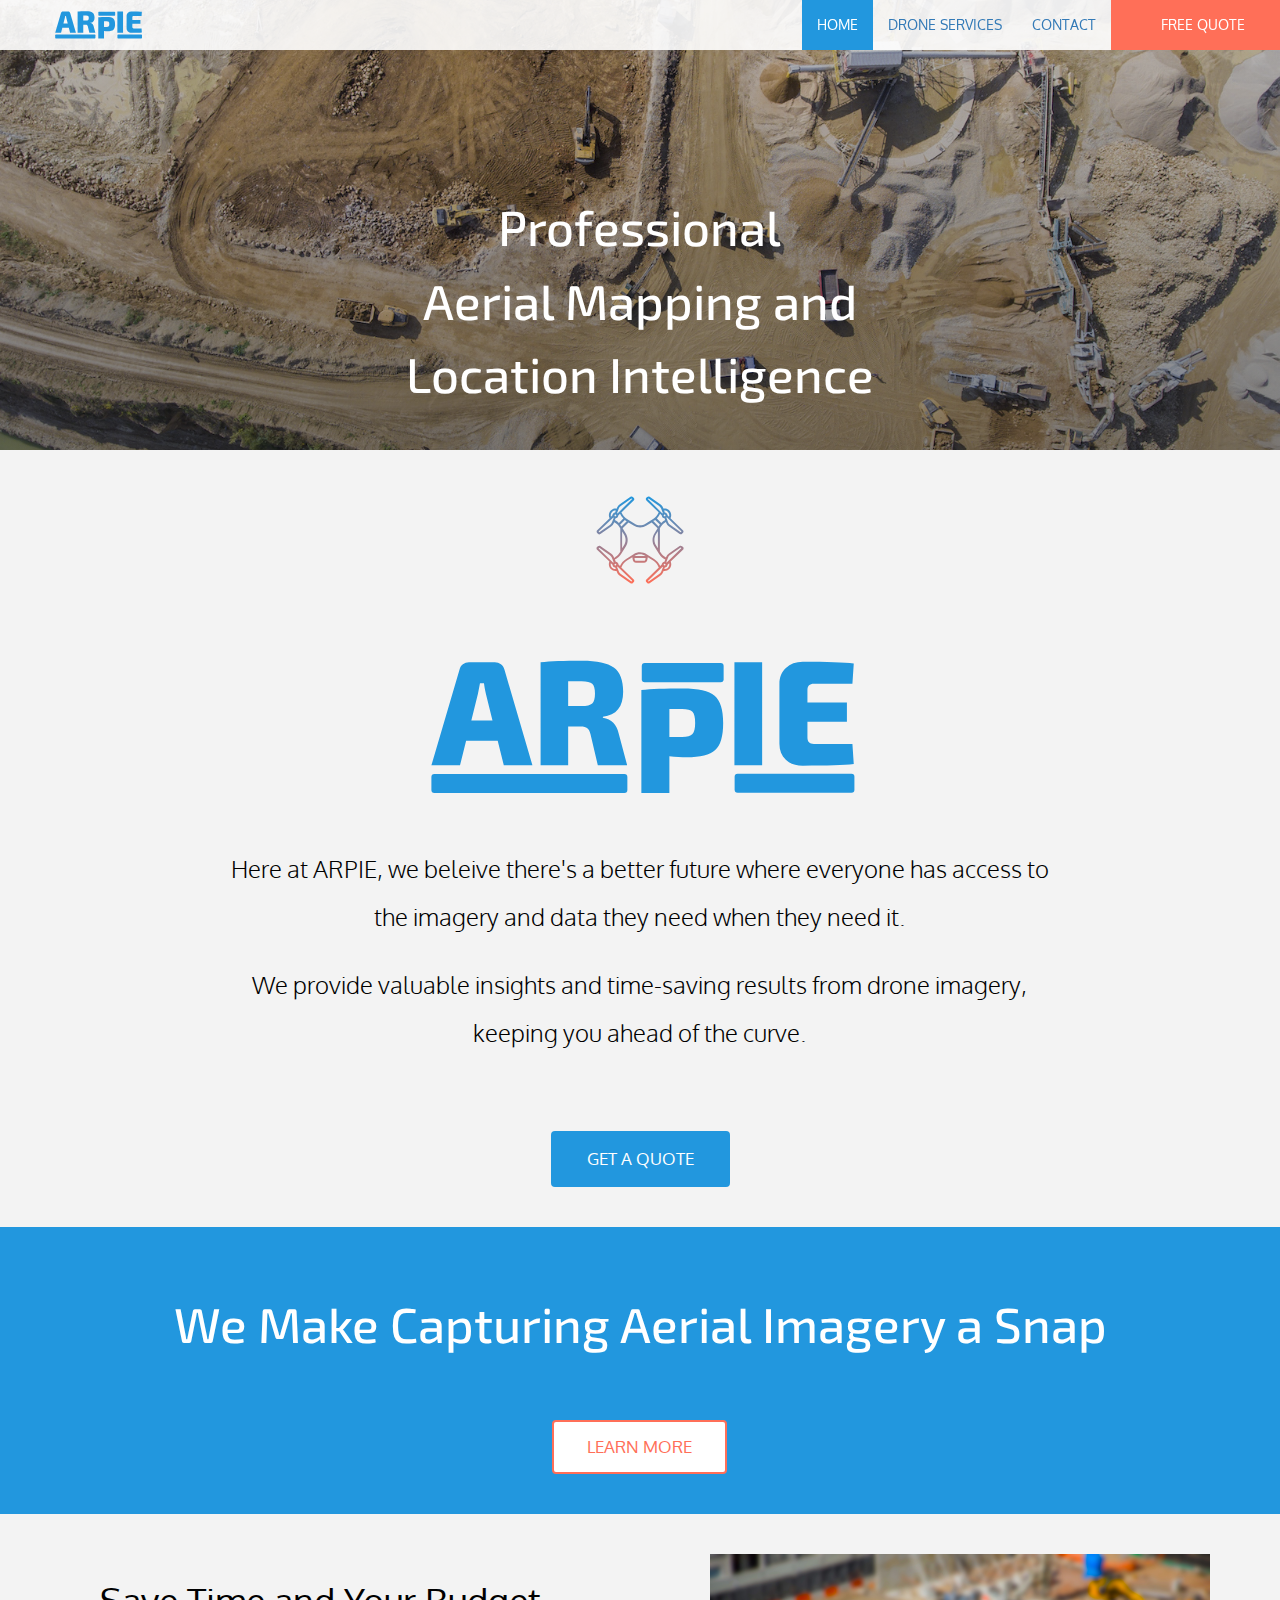
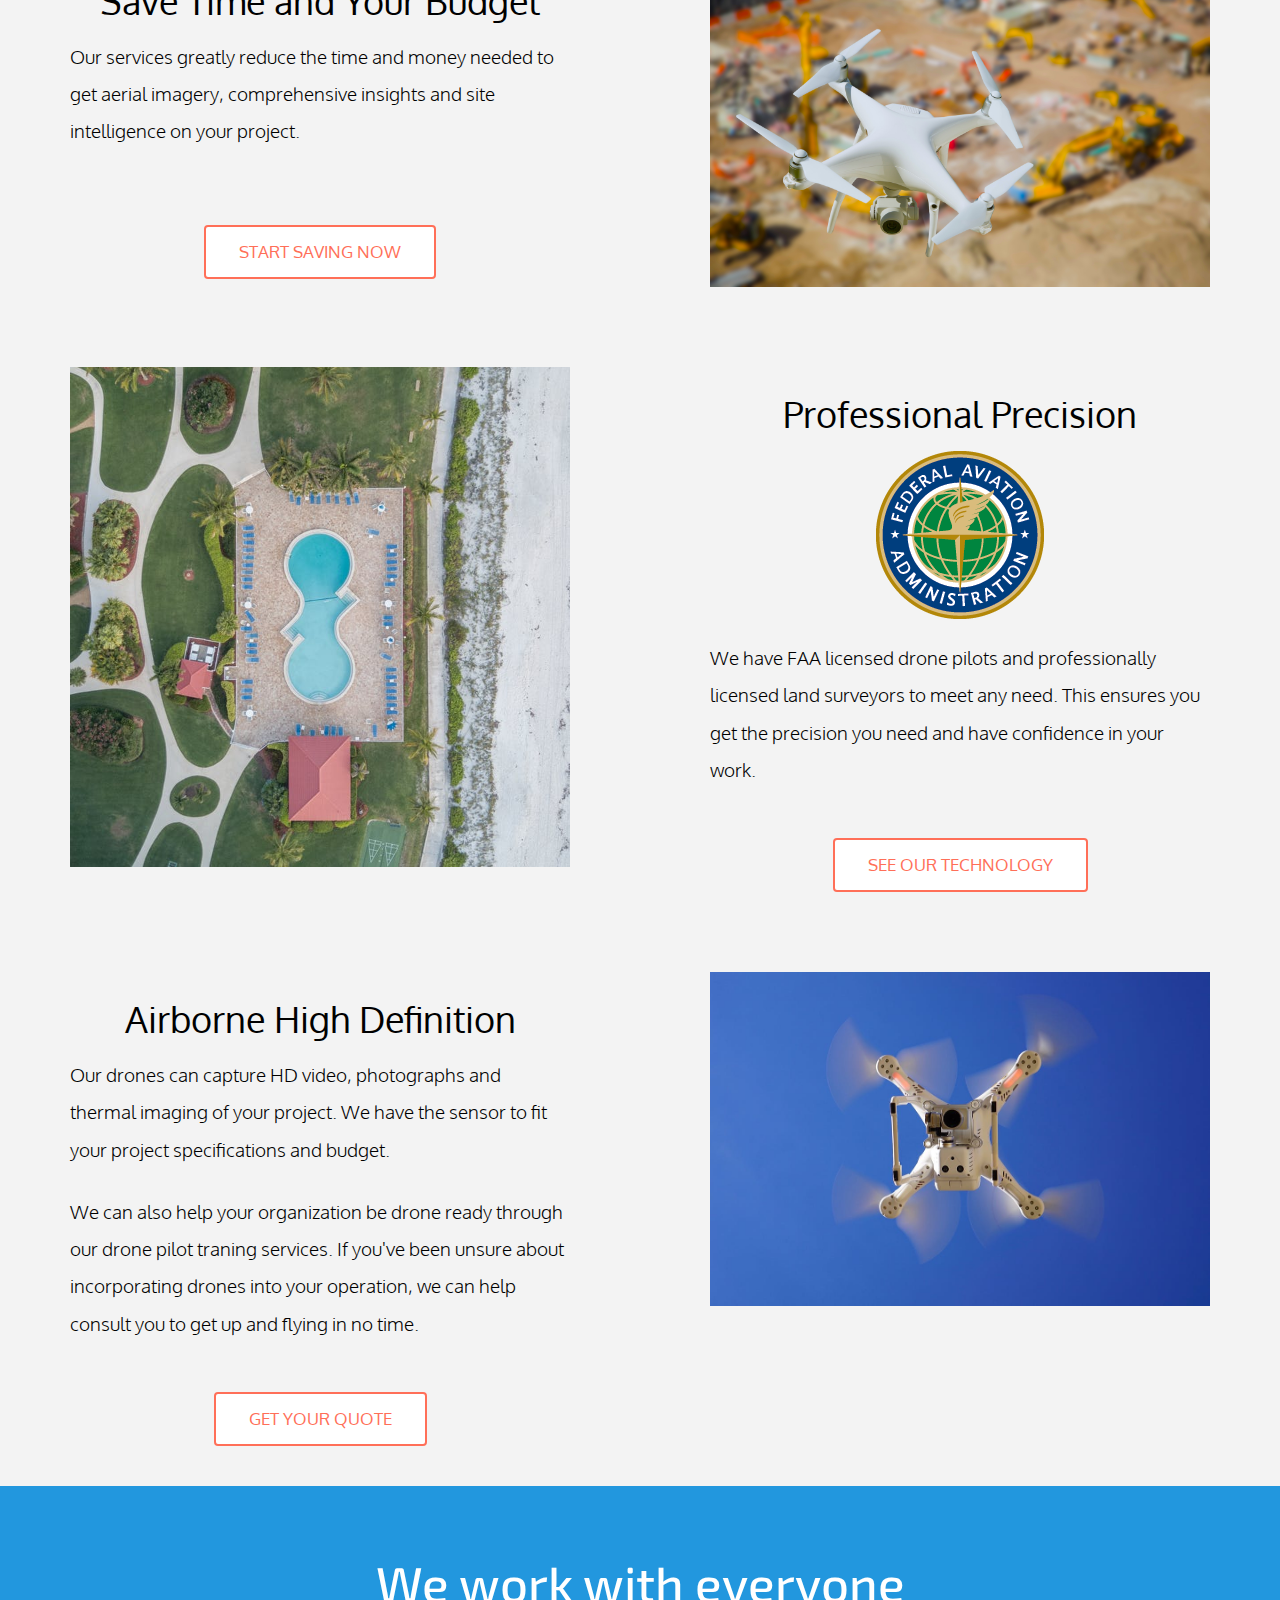
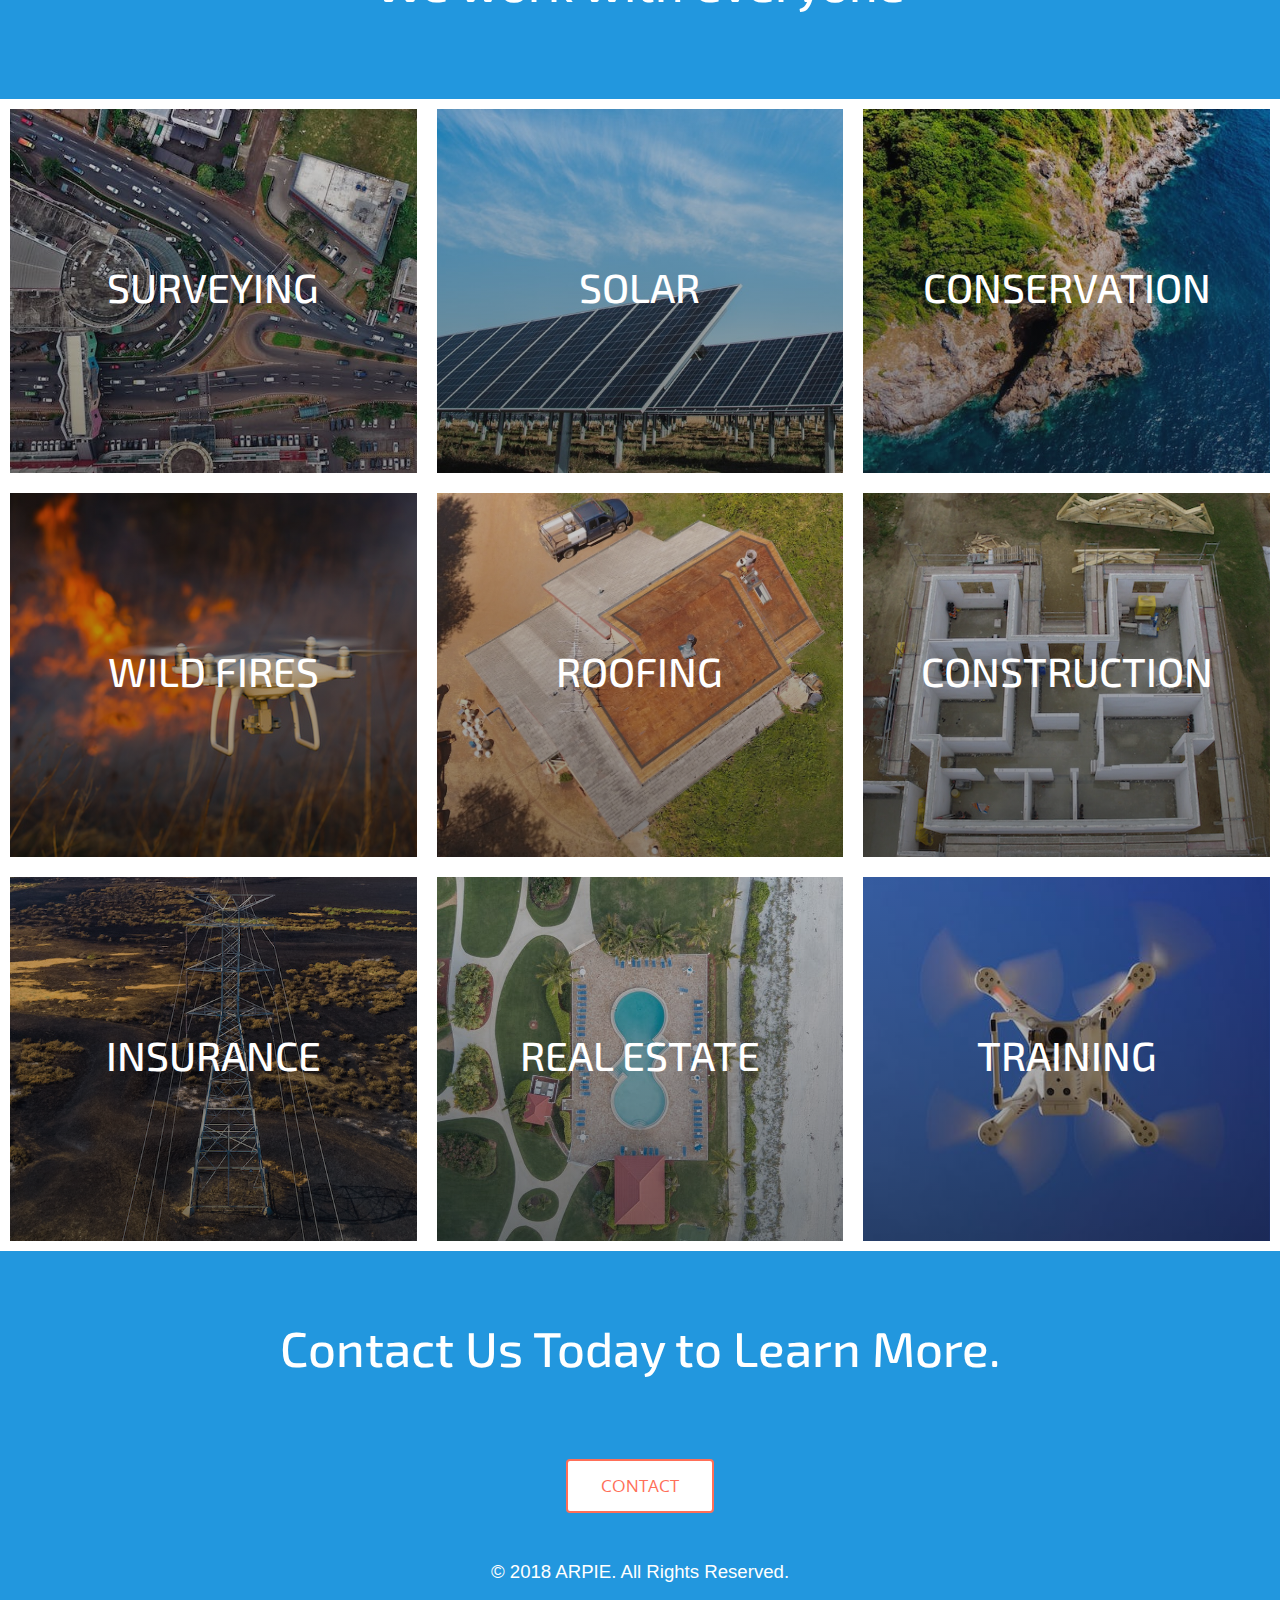
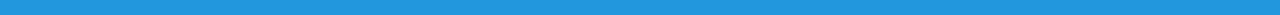
==== index.html @ df00ebe1 "small chat integration" ====
<!DOCTYPE html>
<html lang="en">
  <head>
    <meta charset="utf-8">
    <meta http-equiv="X-UA-Compatible" content="IE=edge">
    <meta name="viewport" content="width=device-width, initial-scale=1">
    <title>ARPIE</title>
    <link rel="shortcut icon" type="image/x-icon" href="./public/images/favicon/arpie-white.ico" />

    <!-- Bootstrap -->
    <link rel="stylesheet" href="./public/stylesheets/bootstrap.min.css">
    <link rel="stylesheet" href="./public/stylesheets/font-awesome.min.css">

    <!-- Styling -->
    <link rel="stylesheet" href="./public/stylesheets/arpie.css">
    <link rel="stylesheet" href="./public/stylesheets/homepage.css">
    <!-- Fonts -->
    <link href="https://fonts.googleapis.com/css?family=Lora:400,400i,700,700i|Roboto+Mono:400,500,700" rel="stylesheet">
    <link href="https://fonts.googleapis.com/css?family=Raleway:300,400,500,600,700,800" rel="stylesheet">
    <link href="https://fonts.googleapis.com/css?family=Oxygen:300,400,700" rel="stylesheet">
    <link href="https://fonts.googleapis.com/css?family=Exo+2:300,400,500,700,800" rel="stylesheet">
    <link href="https://fonts.googleapis.com/css?family=IBM+Plex+Mono:200,300,400,500" rel="stylesheet">


  </head>
  <body>

    <!-- Navigation -->
    <nav id="navbar" class="navbar navbar-custom navbar-fixed-top" role="navigation">
    <!-- <nav id="navbar" class="navbar navbar-custom" role="navigation" hidden> -->
        <div class="nav-container">
            <div class="navbar-header">
                <button type="button" class="navbar-toggle" data-toggle="collapse" data-target=".navbar-main-collapse">
                    <h4 class="menu-icon">MENU</h4>
                </button>
                <a class="navbar-brand page-scroll nav-logo" href="./index.html">
                    <!-- ARPIE -->
                    <img class="img-responsive nav-logo-size" alt="" src="./public/images/logo/arpie_blue.svg">
                </a>
            </div>
            <!-- Collect the nav links, forms, and other content for toggling -->
            <div class="collapse navbar-collapse navbar-right navbar-main-collapse">
              <ul class="nav navbar-nav">
                  <!-- Hidden li included to remove active class from about link when scrolled up past about section -->
                  <li>
                      <a class="navbar-font active-nav" href="./index.html">Home</a>
                  </li>
                  <li>
                      <a class="navbar-font" href="./services.html">Drone Services</a>
                  </li>
                  <!-- <li role="presentation" class="dropdown">
                      <a class="dropdown-toggle navbar-font" data-toggle="dropdown" href="#" role="button" aria-haspopup="true" aria-expanded="false">Industries <span class="caret"></span></a>
                      <ul class="dropdown-menu">
                        <li>
                          <a class="navbar-font navbar-dropdown-item" href="./industry/surveying.html">Surveying</a>
                        </li>
                        <li>
                          <a class="navbar-font navbar-dropdown-item" href="./industry/solar.html">Solar Energy</a>
                        </li>
                        <li>
                          <a class="navbar-font navbar-dropdown-item" href="./industry/conservation.html">Conservation</a>
                        </li>
                        <li>
                          <a class="navbar-font navbar-dropdown-item" href="./industry/wildfires.html">Wild Fires </a>
                        </li>
                        <li>
                          <a class="navbar-font navbar-dropdown-item" href="./industry/roofing.html">Roofing</a>
                        </li>
                        <li>
                          <a class="navbar-font navbar-dropdown-item" href="./industry/construction.html">Construction</a>
                        </li>
                        <li>
                          <a class="navbar-font navbar-dropdown-item" href="./industry/insurance.html">Insurance</a>
                        </li>
                        <li>
                          <a class="navbar-font navbar-dropdown-item" href="./industry/real-estate.html">Real Estate</a>
                        </li>
                        <li>
                          <a class="navbar-font navbar-dropdown-item" href="./industry/drone-training.html">Drone Training</a>
                        </li>
                      </ul>
                  </li> -->
                  <li>
                      <a class="navbar-font" href="./contact.html">Contact</a>
                  </li>
                  <li>
                      <a class="navbar-font text-center" id="free-quote" href="./quote.html">Free Quote</a>
                  </li>
              </ul>
            </div>
            <!-- /.navbar-collapse -->
        </div>
        <!-- /.container -->
    </nav>

    <div id="loading" hidden>
      <div class="row text-center">
        <canvas id="myCanvas" width="300" height="200" style="padding-top:20px; margin-bottom:-50px; margin-left:-50px;"></canvas>
      </div>
      <!-- <img id="loadingImage" class="img-responsive center-block" src="./public/images/logo/arpie_blue.svg" alt="Logo Arpie"> -->
    </div>


    <!-- Title and Logo -->
    <div class="section container" id="section0">
      <div class="row">
        <div class="col-sm-10 col-sm-offset-1">
          <h1 class="arpie-title white">Professional <br>Aerial Mapping and<br> Location Intelligence </h1>
        </div>
      </div>
    </div>

    <div class="section container white-background">
      <div class="row fat-row text-center">
        <img class="img-responsive center-block" src="./public/images/np/drone-blue-red-gradient.svg" alt="Logo Arpie">
      </div>
      <div class="row">
        <img class="img-responsive center-block" src="./public/images/logo/arpie_blue.svg" alt="Logo Arpie">
      </div>
      <div class="row">
        <div class="col-sm-8 col-sm-offset-2">
          <h3 class="arpie-p">Here at ARPIE, we beleive there's a better future where everyone has access to the imagery and data they need when they need it.</h3>
          <h3 class="arpie-p">We provide valuable insights and time-saving results from drone imagery, keeping you ahead of the curve.</h3>
        </div>
      </div>
      <div class="row fat-bottom">
        <a type="button" class="btn btn-default btn-blue" href="./quote.html">Get a Quote</a>
      </div>
    </div>

    <div class="section container blue-background" id="process">
      <div class="row fat-row text-center">
        <h1 class="arpie-title">We Make Capturing Aerial Imagery a Snap</h1>
        <div class="col-sm-4 col-sm-offset-4">
          <a type="button" class="btn btn-default learnMore" href="./services.html">Learn More</a>
        </div>
      </div>
    </div>

    <div class="section container white-background">
      <div class="row fat-row">
        <div class="col-sm-6 padded-col">
          <h1 class="arpie-font">Save Time and Your Budget</h1>
          <p class="arpie-p text-left">Our services greatly reduce the time and money needed to get aerial imagery, comprehensive insights and site intelligence on your project.</p>
          <p class="arpie-p text-left"></p>
          <a type="button" class="btn btn-default learnMore" href="./quote.html">Start saving now</a>
        </div>
        <div class="col-sm-6 padded-col">
          <img class="img-responsive center-block sm-photo" src="./public/images/photos/as_construction.jpeg" alt="" id="do1">
        </div>
      </div>
    </div>

    <div class="section container white-background">
      <div class="row fat-row">
        <div class="col-sm-6 padded-col hidden-xs">
          <img class="img-responsive center-block sm-photo" src="./public/images/photos/pool.jpeg" alt="" id="do1">
        </div>
        <div class="col-sm-6 padded-col">
          <h1 class="arpie-font">Professional Precision</h1>
          <img class="img-responsive center-block" src="./public/images/logo/faa-logo.png" alt="" id="do1">
          <br>
          <p class="arpie-p text-left">We have FAA licensed drone pilots and professionally licensed land surveyors to meet any need. This ensures you get the precision you need and have confidence in your work.</p>
          <a type="button" class="btn btn-default learnMore" href="./services.html">See Our Technology</a>
        </div>
        <div class="col-sm-6 padded-col visible-xs">
          <img class="img-responsive center-block sm-photo" src="./public/images/photos/pool.jpeg" alt="" id="do1">
        </div>
      </div>
    </div>

    <div class="section container white-background">
      <div class="row fat-row">
        <div class="col-sm-6 padded-col">
          <h1 class="arpie-font">Airborne High Definition</h1>
          <p class="arpie-p text-left">Our drones can capture HD video, photographs and thermal imaging of your project. We have the sensor to fit your project specifications and budget.</p>
          <p class="arpie-p text-left">We can also help your organization be drone ready through our drone pilot traning services. If you've been unsure about incorporating drones into your operation, we can help consult you to get up and flying in no time.</p>
          <a type="button" class="btn btn-default learnMore" href="./quote.html">Get Your Quote</a>
        </div>
        <div class="col-sm-6 padded-col">
          <img class="img-responsive center-block sm-photo" src="./public/images/photos/drone-takingphoto.jpeg" alt="">
        </div>
      </div>
    </div>

    <div class="section container blue-background" id="process">
      <div class="row fat-row text-center">
        <h1 class="arpie-title">We work with everyone</h1>
      </div>
    </div>

    <div class="section container white-background">
      <div class="row">
        <div class="col-sm-4 industry-photo" id="survey">
          <h2 class="arpie-title white industry-text">SURVEYING</h2>
        </div>
        <div class="col-sm-4 industry-photo" id="solar">
          <h2 class="arpie-title white industry-text">SOLAR</h2>
        </div>
        <div class="col-sm-4 industry-photo" id="conservation">
          <h2 class="arpie-title white industry-text">CONSERVATION</h2>
        </div>
      </div>
      <div class="row">
        <div class="col-sm-4 industry-photo" id="fires">
          <h2 class="arpie-title white industry-text">WILD FIRES</h2>
        </div>
        <div class="col-sm-4 industry-photo" id="roofing">
          <h2 class="arpie-title white industry-text">ROOFING</h2>
        </div>
        <div class="col-sm-4 industry-photo" id="construction">
          <h2 class="arpie-title white industry-text">CONSTRUCTION</h2>
        </div>
      </div>
      <div class="row">
        <div class="col-sm-4 industry-photo" id="insurance">
          <h2 class="arpie-title white industry-text">INSURANCE</h2>
        </div>
        <div class="col-sm-4 industry-photo" id="realestate">
          <h2 class="arpie-title white industry-text">REAL ESTATE</h2>
        </div>
        <div class="col-sm-4 industry-photo" id="training">
          <h2 class="arpie-title white industry-text">TRAINING</h2>
        </div>
      </div>
    </div>




    <div class="section container blue-background">
      <div class="row fat-row">
        <h3 class="arpie-title-font">Contact Us Today to Learn More.</h3>
        <a type="button" class="btn btn-default" href="./contact.html">Contact</a>

      </div>
      <div class="row text-center">
        <p class="copyright">&copy 2018 ARPIE. All Rights Reserved.</p>
      </div>
    </div>



    <!-- jQuery (necessary for Bootstrap's JavaScript plugins) -->
    <script src="https://ajax.googleapis.com/ajax/libs/jquery/1.11.3/jquery.min.js"></script>

    <!-- Include all compiled plugins (below), or include individual files as needed -->
    <script src="https://maxcdn.bootstrapcdn.com/bootstrap/3.3.5/js/bootstrap.min.js"></script>

    <script type="text/javascript" src="./public/javascript/arpie.js"></script>

    <!-- Global site tag (gtag.js) - Google Analytics -->
    <script async src="https://www.googletagmanager.com/gtag/js?id=UA-122507962-1"></script>
    <script>
      window.dataLayer = window.dataLayer || [];
      function gtag(){dataLayer.push(arguments);}
      gtag('js', new Date());

      gtag('config', 'UA-122507962-1');
    </script>

    <script src="https://embed.small.chat/TCHJXERFEGCK67PMUN.js" async></script>


  </body>
</html>
---- public/stylesheets/arpie.css ----
/* Color Variables  */
:root {
  --arpie_blue: #2297de;
  --arpie_black: #292b2c;
  --arpie_red: #ff6f58;
  --arpie_green: #39ca74;
}

body, html{
    margin:0;
    padding:0;
}
/* body {
  width: 100%;
} */

#navbar {
  margin:0;
  padding:0;
  width: 100%;
}

#free-quote {
  background-color: var(--arpie_red);
  color: white;
  padding-right:40px;
  padding-left:40px;
}

.footer {
  background-color: var(--arpie_blue);
  width: 100%;
}
.container {
  margin-left: 0px;
  margin-right: 0px;
  width: 100%;
}

p {
  padding-bottom:15px;
  line-height: 2;
  font-size: 133%;
}

.full-section {
  min-height: 100vh;
  padding-top: 13%;
}

.menu-icon {
  color: var(--arpie_blue);
  font-family: 'Exo 2', sans-serif;
}

.section {
  text-align: center;
}


/* - - - - - - - - - - - - - - - - - - - - */
/* FONTS */
/* - - - - - - - - - - - - - - - - - - - - */
.arpie-title {
  font-family: 'Exo 2', sans-serif;
  font-size: 350%;
  line-height: 1.5;
  padding-bottom: 30px;
}

.arpie-title-font {
  font-family: 'Exo 2', sans-serif;
  font-size: 350%;
  line-height: 1.5;
}

.arpie-p {
  font-family: 'Oxygen', sans-serif;
  font-weight: 300;
  line-height: 2;
}

.arpie-font {
  /* font-family: 'Exo 2', sans-serif; */
    font-family: 'Oxygen', sans-serif;
    line-height: 1.5;
}

.arpie-subfont {
  line-height: 1.5;
  font-family: 'IBM Plex Mono', monospace;
  font-size: 250%;
  font-weight: 400;
}

.arpie-subfont-small {
  line-height: 1.6;
  font-family: 'IBM Plex Mono', monospace;
  font-weight: 400;
  font-size: 110%;
}

.navbar-font {
  font-family: 'Oxygen', sans-serif;
  font-weight: 500;
  text-transform: uppercase;
}

.arpie-light-font {
  font-weight: 300;
}

.copyright {
  font-weight: 300;
}
/* END FONTS */
/* - - - - - - - - - - - - - - - - - - - - */
/* - - - - - - - - - - - - - - - - - - - - */
/* - - - - - - - - - - - - - - - - - - - - */


/* - - - - - - - - - - - - - - - - - - - - */
/* BUTTONS */
/* - - - - - - - - - - - - - - - - - - - - */
.btn {
  text-transform: uppercase;
}

.btn-default {
  /* background: none; */
  background-color: white;
  border-color: var(--arpie_red);
  border-width: 2px;
  color: var(--arpie_red);
  /* color: white; */
  font-size: 120%;
  font-family: 'Oxygen', sans-serif;
  font-weight: 500;
  padding-left:33px;
  padding-right:33px;
  padding-top: 13px;
  padding-bottom: 13px;
  margin-top: 5%;
}

.btn-default:hover {
  background-color: var(--arpie_red);
  color: white;
  border-color: var(--arpie_red);
}

.btn-default:focus {
  background-color: var(--arpie_red);
  color: white;
  border-color: var(--arpie_red);
}

.btn-red {
  background:  var(--arpie_red);
  border-color: var(--arpie_red);
  border-width: medium;
  color: white;
  font-size: 120%;
  font-family: 'Oxygen', sans-serif;
  font-weight: 500;
  padding-left:33px;
  padding-right:33px;
  padding-top: 13px;
  padding-bottom: 13px;
  margin-top: 5%;
}

.btn-red:hover {
  border-color: var(--arpie_blue);
  background-color: var(--arpie_blue);
  filter: drop-shadow( 0px 0px 0px #000 );
}

.btn-red:focus {
  background-color: var(--arpie_red);
  border-color: var(--arpie_red);
}

/* white BUTTON */
.btn-white {
  background:  white;
  border-color: white;
  border-width: medium;
  color: white;
  /* color: white; */
  font-size: 120%;
  font-family: 'Oxygen', sans-serif;
  font-weight: 500;
  padding-left:33px;
  padding-right:33px;
  padding-top: 13px;
  padding-bottom: 13px;
  margin-top: 5%;
}

 /* BLUE BUTTON */
 .btn-blue {
   background:  var(--arpie_blue);
   border-color: var(--arpie_blue);
   border-width: medium;
   color: white;
   /* color: white; */
   font-size: 120%;
   font-family: 'Oxygen', sans-serif;
   font-weight: 500;
   padding-left:33px;
   padding-right:33px;
   padding-top: 13px;
   padding-bottom: 13px;
   margin-top: 5%;
 }
/* END BUTTONS */
/* - - - - - - - - - - - - - - - - - - - - */
/* - - - - - - - - - - - - - - - - - - - - */
/* - - - - - - - - - - - - - - - - - - - - */

.blue-background {
  background-color: var(--arpie_blue);
  color: white;
}

.white-background {
  background-color: #f3f3f3;
  color: black;
}

.real-white-background {
  background-color: white;
  color: black;
}

.nav-logo-size {
  height: 40px;
  margin-top: -10px;
}

.padded-col {
  padding-left: 70px;
  padding-right: 70px;
}


/* - - - - - - - - - - - - - - - - - - - - */
/* - - - - - - - - - - - - - - - - - - - - */
/* NAV BAR*/
/* - - - - - - - - - - - - - - - - - - - - */
.nav-logo {
  /* height: 100px; */
  font-family: 'Exo 2', sans-serif;
  font-weight: 700;
  padding-right:50px;
  padding-left:50px;
}

.navbar-custom {
  background-color: rgba(255,255,255,.9);
  border: none;
}

.active-nav {
  background-color: var(--arpie_blue);
  color:white;
}
/* END NAV BAR */
/* - - - - - - - - - - - - - - - - - - - - */
/* - - - - - - - - - - - - - - - - - - - - */
/* - - - - - - - - - - - - - - - - - - - - */


/* Photos */
.do-photo {
  height: 150px;
}

.fat-row {
  padding-top:40px;
  padding-bottom:40px;
}

.fat-bottom {
  padding-bottom:40px;
}

.hi-waters-row {
  padding-top:40px;
  padding-bottom:20px;
}

.white {
  color:white;
}

.section{
	background-size: cover;
}

.drop-shadow {
  filter: drop-shadow( -3px -3px 3px #000 );
}

.dropdown-menu {
  background-color: rgba(255,255,255,.9);
  border: none;
  padding-left: 13px;
}

.dropdown-menu>li>a {
  padding-left: 10px;
  margin-bottom: 7px;
  font-family: 'Oxygen', sans-serif;
  font-weight: 500;
  text-transform: uppercase;
  color: var(--arpie_blue);
}


/* MOBILE VIEW */
@media (max-width: 768px) {
  .navbar-brand {
    padding-left: 13px;
  }

  .nav-logo-size {
    height: 40px;
    margin-top: -5px;
  }

  .navbar-toggle {
    margin-top:0px;
    margin-bottom:0px;
  }

  .btn-default {
    font-size: 20px;
    margin-top: 15%;
  }

  .arpie-p {
    font-size: 100%;
  }

  .copyright {
    font-size: 80%;
  }

  .padded-col {
    padding-bottom:40px;
  }
}

/* Nav bar */
---- public/stylesheets/homepage.css ----
/* Color Variables  */
:root {
  --arpie_blue: #2297de;
  --arpie_black: #292b2c;
  --arpie_red: #ff6f58;
}

.sm-photo {
  /* max-height: 200px; */
}

.contact {
  background-color: white;
}

#free-quote {
  background-color: var(--arpie_red);
  color: white;
  padding-right:50px;
  padding-left:50px;
}

#section0 {
  background: linear-gradient(
                 rgba(20,20,20, .2),
                 rgba(20,20,20, .5)),
                 url( ../images/photos/as_quary-site.jpg);

  background-size: cover;
  background-position: center;
  height: 50vh;
  z-index: 2;
  padding-top:170px;
}

#loading {
  padding-top: 40vh;
}

.industry-photo {
  height: 30vw;
  border-color: white;
  border-style: solid;
  border-width: 10px;
}

.industry-text {
  font-size: 290%;
  padding-top: 10vw;
}

#survey {
  background: linear-gradient(
                 rgba(20,20,20, .2),
                 rgba(20,20,20, .5)),
                 url( ../images/preview/city-streets.jpeg);
 background-repeat: no-repeat;
 background-size: cover;
 background-position: center;
}

#solar {
  background: linear-gradient(
                 rgba(20,20,20, .2),
                 rgba(20,20,20, .5)),
                 url( ../images/preview/solar-panels.jpeg);
   background-repeat: no-repeat;
   background-size: cover;
   background-position: center;
}

#conservation {
  background: linear-gradient(
                 rgba(20,20,20, .2),
                 rgba(20,20,20, .5)),
                 url( ../images/preview/coastline.jpeg);
   background-repeat: no-repeat;
   background-size: cover;
   background-position: center;
}

#fires {
  background: linear-gradient(
                 rgba(20,20,20, .2),
                 rgba(20,20,20, .5)),
                 url( ../images/preview/as_drone-fire.jpeg);
   background-repeat: no-repeat;
   background-size: cover;
   background-position: center;
}

#roofing {
  background: linear-gradient(
                 rgba(20,20,20, .2),
                 rgba(20,20,20, .5)),
                 url( ../images/preview/roofing1.jpg);
   background-repeat: no-repeat;
   background-size: cover;
   background-position: center;
}

#construction {
  background: linear-gradient(
                 rgba(20,20,20, .2),
                 rgba(20,20,20, .5)),
                 url( ../images/preview/as_house-walls.jpeg);
   background-repeat: no-repeat;
   background-size: cover;
   background-position: center;
}

#insurance {
  background: linear-gradient(
                 rgba(20,20,20, .2),
                 rgba(20,20,20, .5)),
                 url( ../images/preview/as_energy-fire.jpeg);
   background-repeat: no-repeat;
   background-size: cover;
   background-position: center;
}

#realestate {
  background: linear-gradient(
                 rgba(20,20,20, .2),
                 rgba(20,20,20, .5)),
                 url( ../images/preview/pool.jpeg);
   background-repeat: no-repeat;
   background-size: cover;
   background-position: center;
}

#training {
  background: linear-gradient(
                 rgba(20,20,20, .2),
                 rgba(20,20,20, .5)),
                 url( ../images/preview/drone-takingphoto.jpeg);
   background-repeat: no-repeat;
   background-size: cover;
   background-position: center;
}


/* MOBILE VIEW */
@media (max-width: 768px) {
  #section0 {
    height: auto;
  }

  .industry-photo {
    height: 90vw;
  }
  .industry-text {
    padding-top: 35vw;
    font-size: 270%;
  }

}
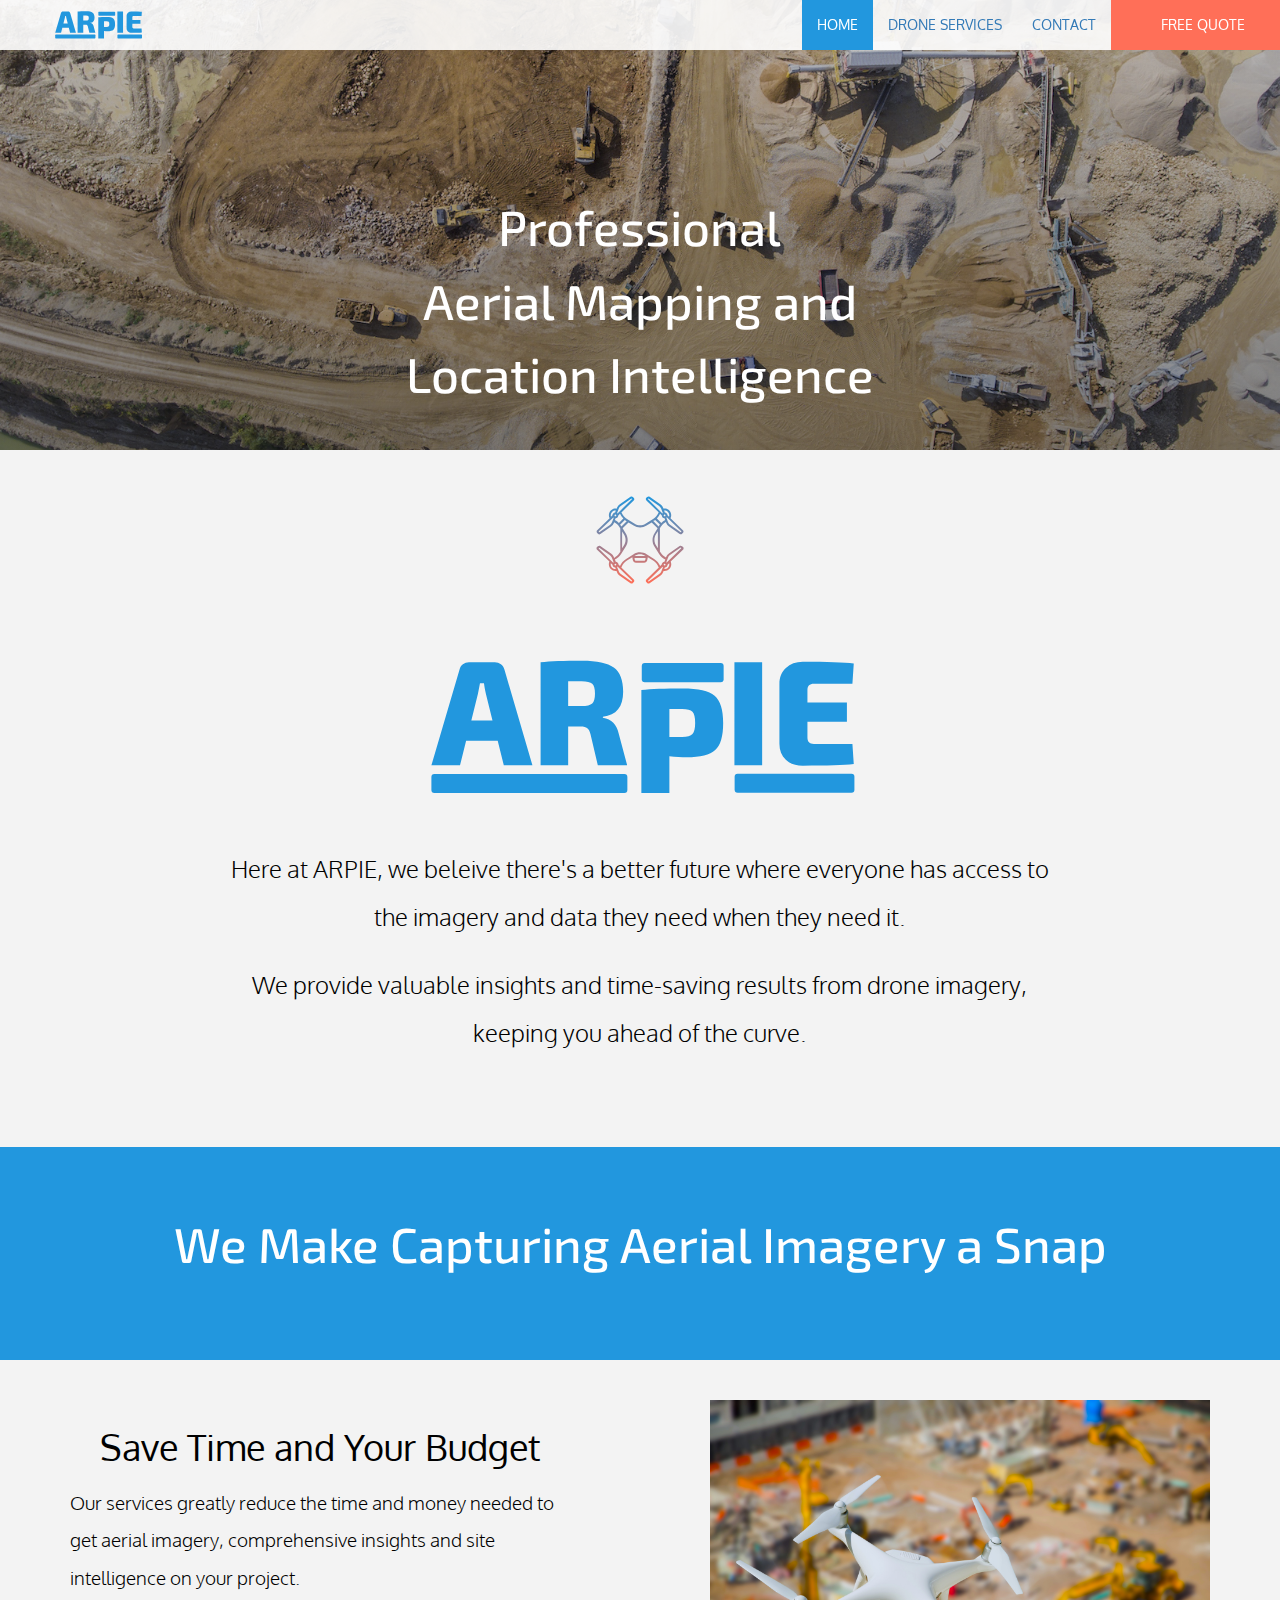
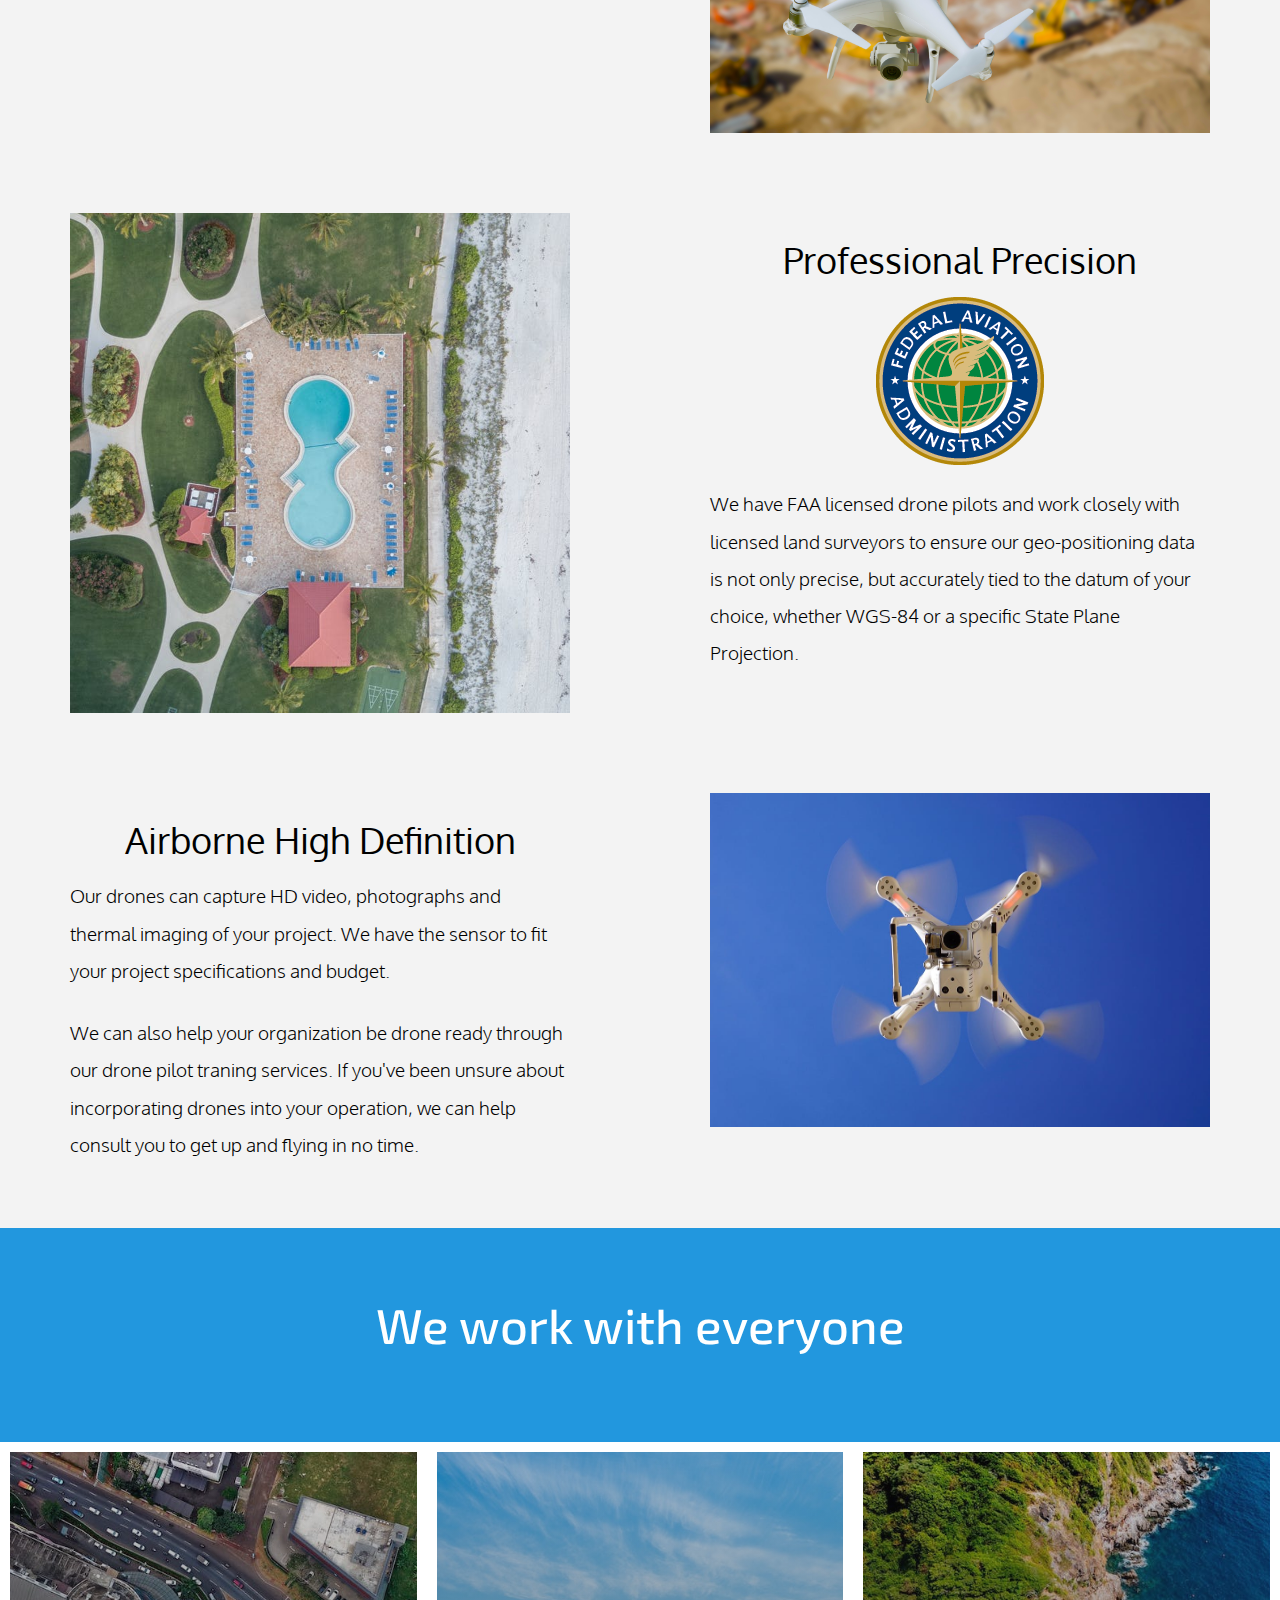
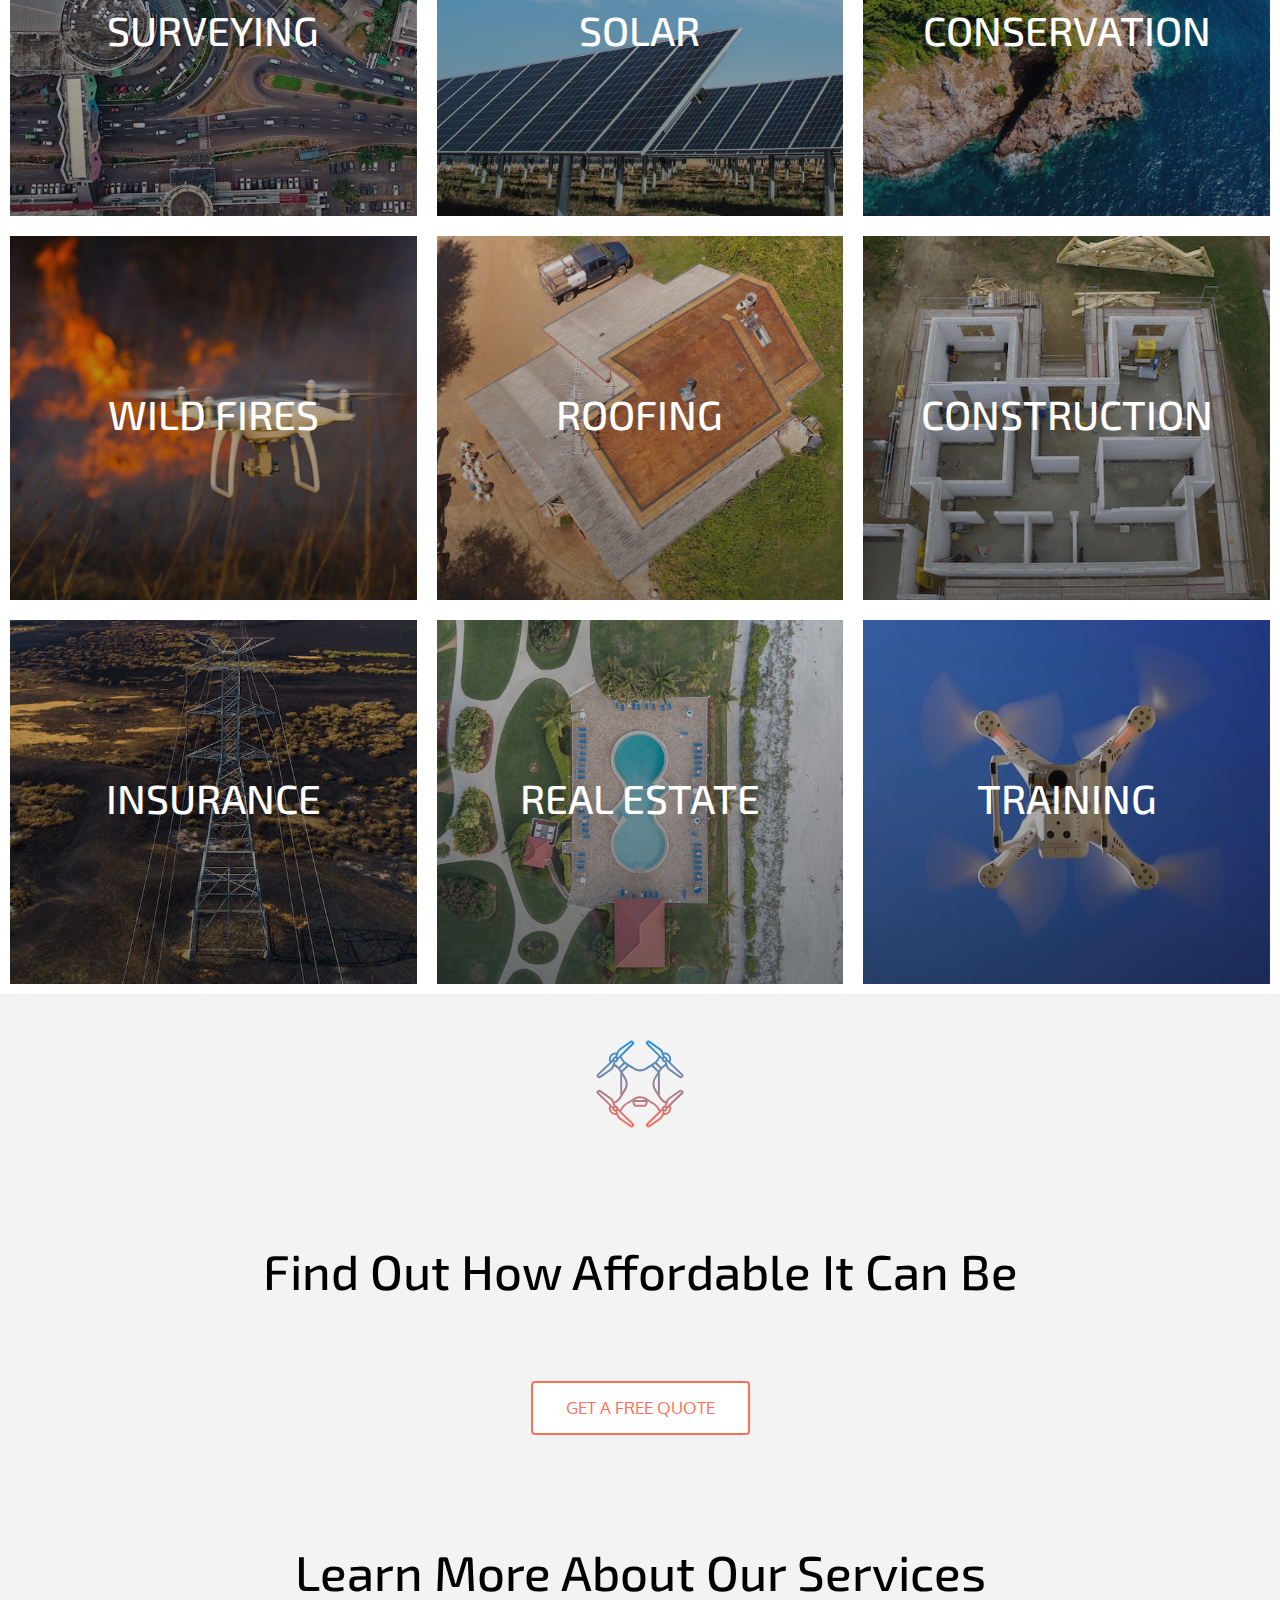
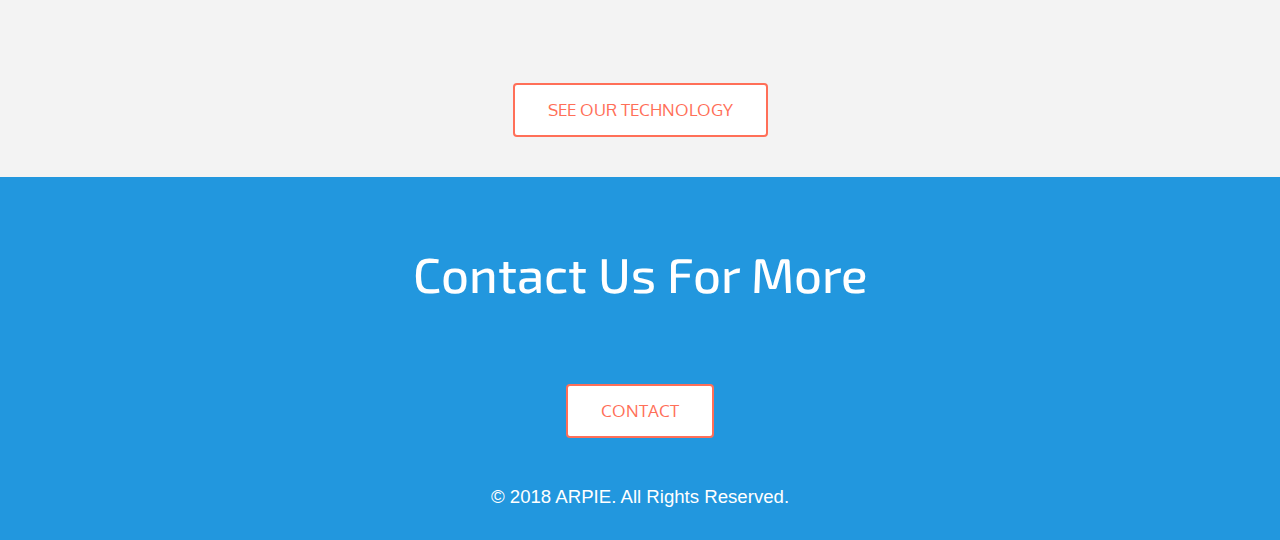
==== commit 7a900f3e: "Professional Improvements" ====
--- a/index.html
+++ b/index.html
@@ -117,23 +117,17 @@
       <div class="row">
         <img class="img-responsive center-block" src="./public/images/logo/arpie_blue.svg" alt="Logo Arpie">
       </div>
-      <div class="row">
-        <div class="col-sm-8 col-sm-offset-2">
+      <div class="row fat-bottom">
+        <div class="col-sm-8 col-sm-offset-2 fat-bottom">
           <h3 class="arpie-p">Here at ARPIE, we beleive there's a better future where everyone has access to the imagery and data they need when they need it.</h3>
           <h3 class="arpie-p">We provide valuable insights and time-saving results from drone imagery, keeping you ahead of the curve.</h3>
         </div>
       </div>
-      <div class="row fat-bottom">
-        <a type="button" class="btn btn-default btn-blue" href="./quote.html">Get a Quote</a>
-      </div>
     </div>
 
     <div class="section container blue-background" id="process">
       <div class="row fat-row text-center">
         <h1 class="arpie-title">We Make Capturing Aerial Imagery a Snap</h1>
-        <div class="col-sm-4 col-sm-offset-4">
-          <a type="button" class="btn btn-default learnMore" href="./services.html">Learn More</a>
-        </div>
       </div>
     </div>
 
@@ -143,7 +137,7 @@
           <h1 class="arpie-font">Save Time and Your Budget</h1>
           <p class="arpie-p text-left">Our services greatly reduce the time and money needed to get aerial imagery, comprehensive insights and site intelligence on your project.</p>
           <p class="arpie-p text-left"></p>
-          <a type="button" class="btn btn-default learnMore" href="./quote.html">Start saving now</a>
+          <!-- <a type="button" class="btn btn-default learnMore" href="./quote.html">Start saving now</a> -->
         </div>
         <div class="col-sm-6 padded-col">
           <img class="img-responsive center-block sm-photo" src="./public/images/photos/as_construction.jpeg" alt="" id="do1">
@@ -160,8 +154,8 @@
           <h1 class="arpie-font">Professional Precision</h1>
           <img class="img-responsive center-block" src="./public/images/logo/faa-logo.png" alt="" id="do1">
           <br>
-          <p class="arpie-p text-left">We have FAA licensed drone pilots and professionally licensed land surveyors to meet any need. This ensures you get the precision you need and have confidence in your work.</p>
-          <a type="button" class="btn btn-default learnMore" href="./services.html">See Our Technology</a>
+          <p class="arpie-p text-left">We have FAA licensed drone pilots and work closely with licensed land surveyors to ensure our geo-positioning data is not only precise, but accurately tied to the datum of your choice, whether WGS-84 or a specific State Plane Projection.</p>
+          <!-- <a type="button" class="btn btn-default learnMore" href="./services.html">See Our Technology</a> -->
         </div>
         <div class="col-sm-6 padded-col visible-xs">
           <img class="img-responsive center-block sm-photo" src="./public/images/photos/pool.jpeg" alt="" id="do1">
@@ -175,7 +169,6 @@
           <h1 class="arpie-font">Airborne High Definition</h1>
           <p class="arpie-p text-left">Our drones can capture HD video, photographs and thermal imaging of your project. We have the sensor to fit your project specifications and budget.</p>
           <p class="arpie-p text-left">We can also help your organization be drone ready through our drone pilot traning services. If you've been unsure about incorporating drones into your operation, we can help consult you to get up and flying in no time.</p>
-          <a type="button" class="btn btn-default learnMore" href="./quote.html">Get Your Quote</a>
         </div>
         <div class="col-sm-6 padded-col">
           <img class="img-responsive center-block sm-photo" src="./public/images/photos/drone-takingphoto.jpeg" alt="">
@@ -225,14 +218,30 @@
       </div>
     </div>
 
-
-
-
+    <!-- Quote -->
+    <div class="section container white-background">
+      <div class="row fat-row">
+        <img class="img-responsive center-block" src="./public/images/np/drone-blue-red-gradient.svg" alt="Logo Arpie">
+      </div>
+      <div class="row fat-row text-center">
+        <h1 class="arpie-title-font">Find Out How Affordable It Can Be</h1>
+        <a type="button" class="btn btn-default learnMore" href="./quote.html">Get a Free Quote</a>
+      </div>
+    </div>
+
+    <!-- See Our Services -->
+    <div class="section container white-background">
+      <div class="row fat-row text-center">
+        <h1 class="arpie-title-font">Learn More About Our Services</h1>
+        <a type="button" class="btn btn-default learnMore" href="./services.html">See Our Technology</a>
+      </div>
+    </div>
+
+    <!-- Contact -->
     <div class="section container blue-background">
       <div class="row fat-row">
-        <h3 class="arpie-title-font">Contact Us Today to Learn More.</h3>
+        <h3 class="arpie-title-font">Contact Us For More</h3>
         <a type="button" class="btn btn-default" href="./contact.html">Contact</a>
-
       </div>
       <div class="row text-center">
         <p class="copyright">&copy 2018 ARPIE. All Rights Reserved.</p>
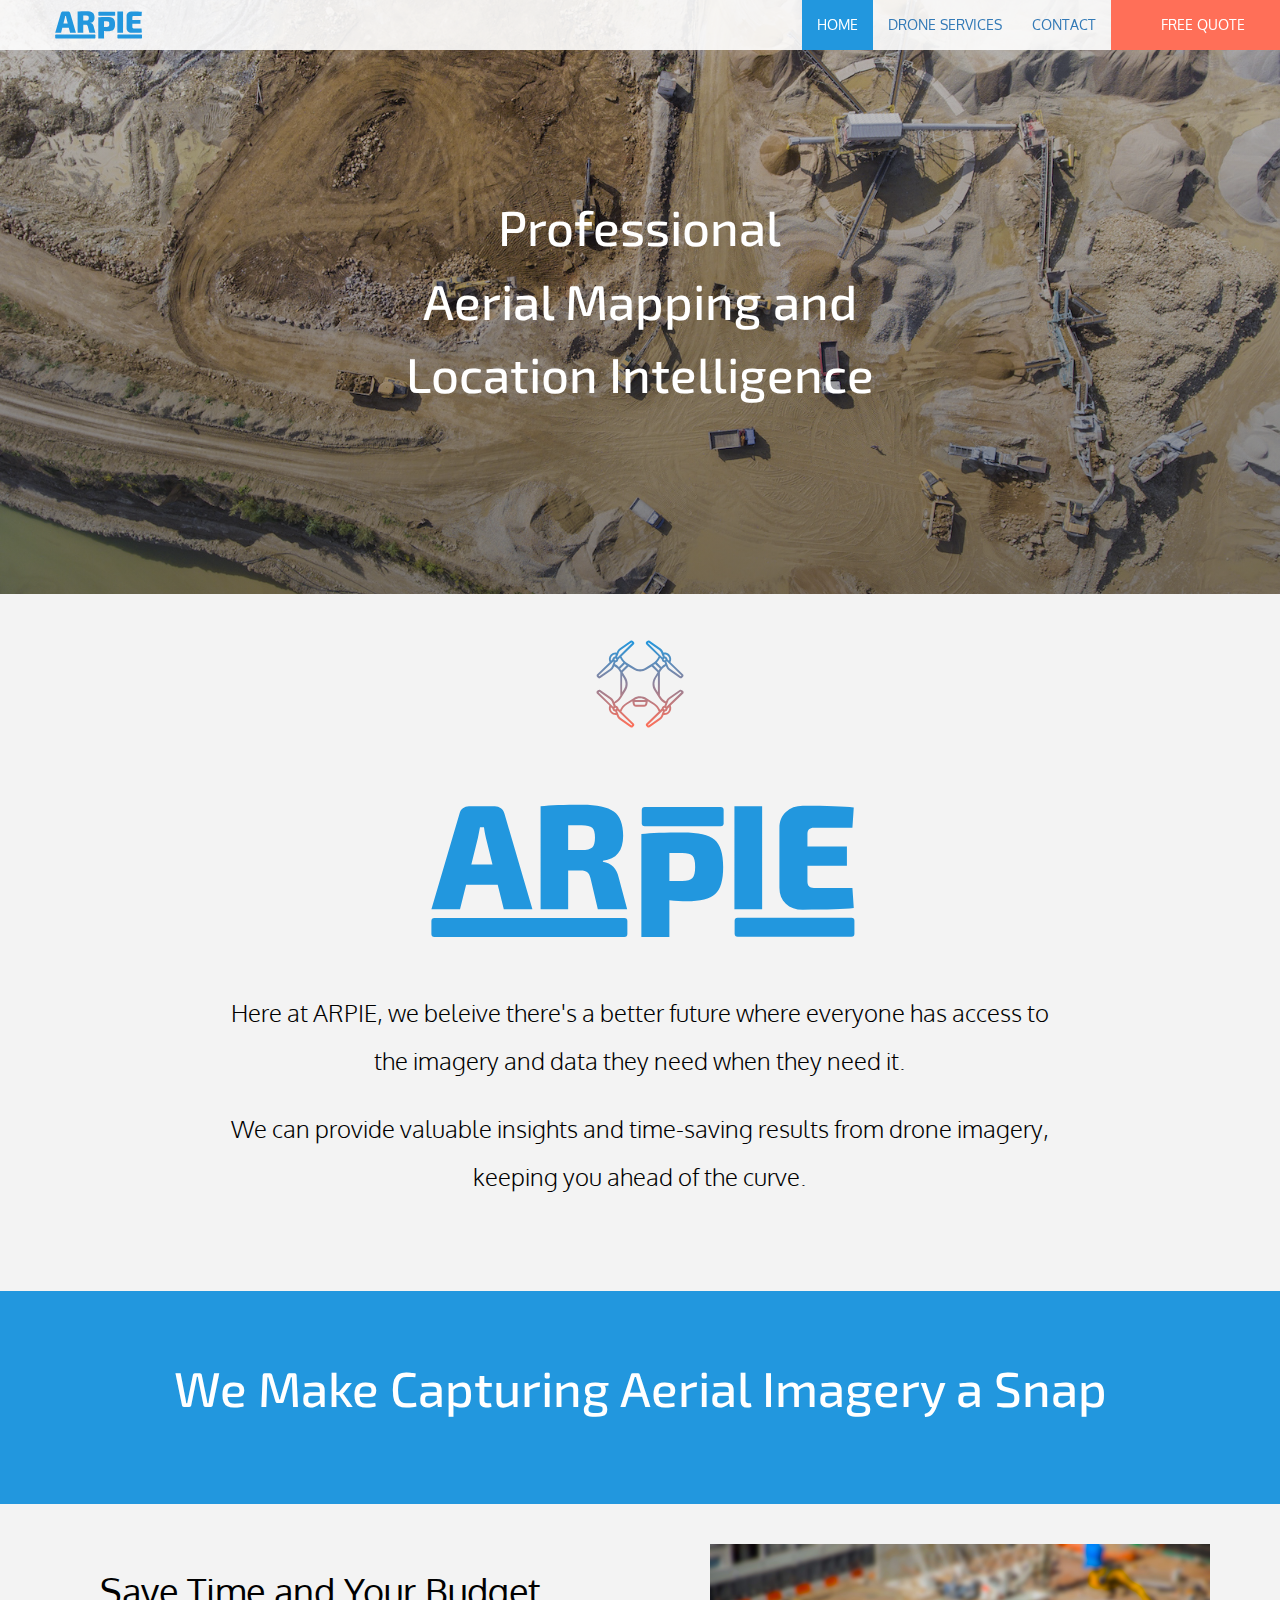
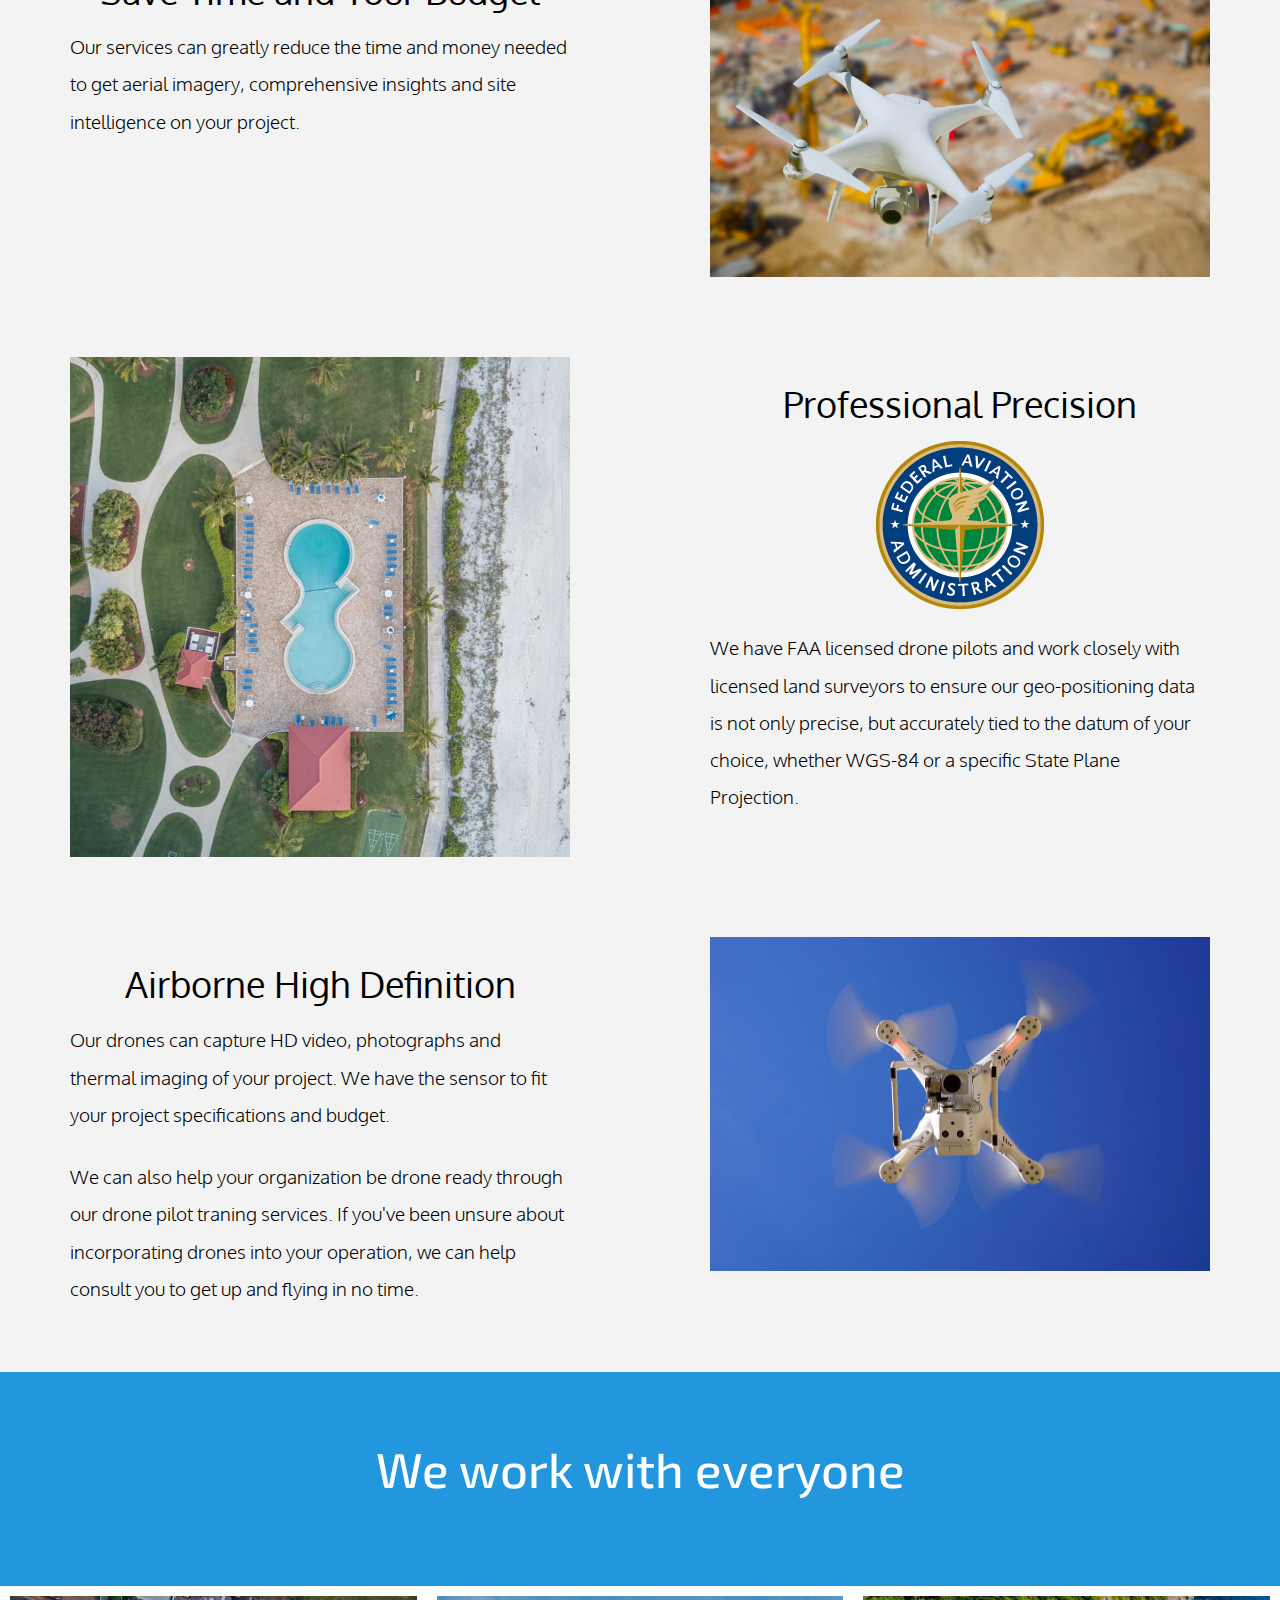
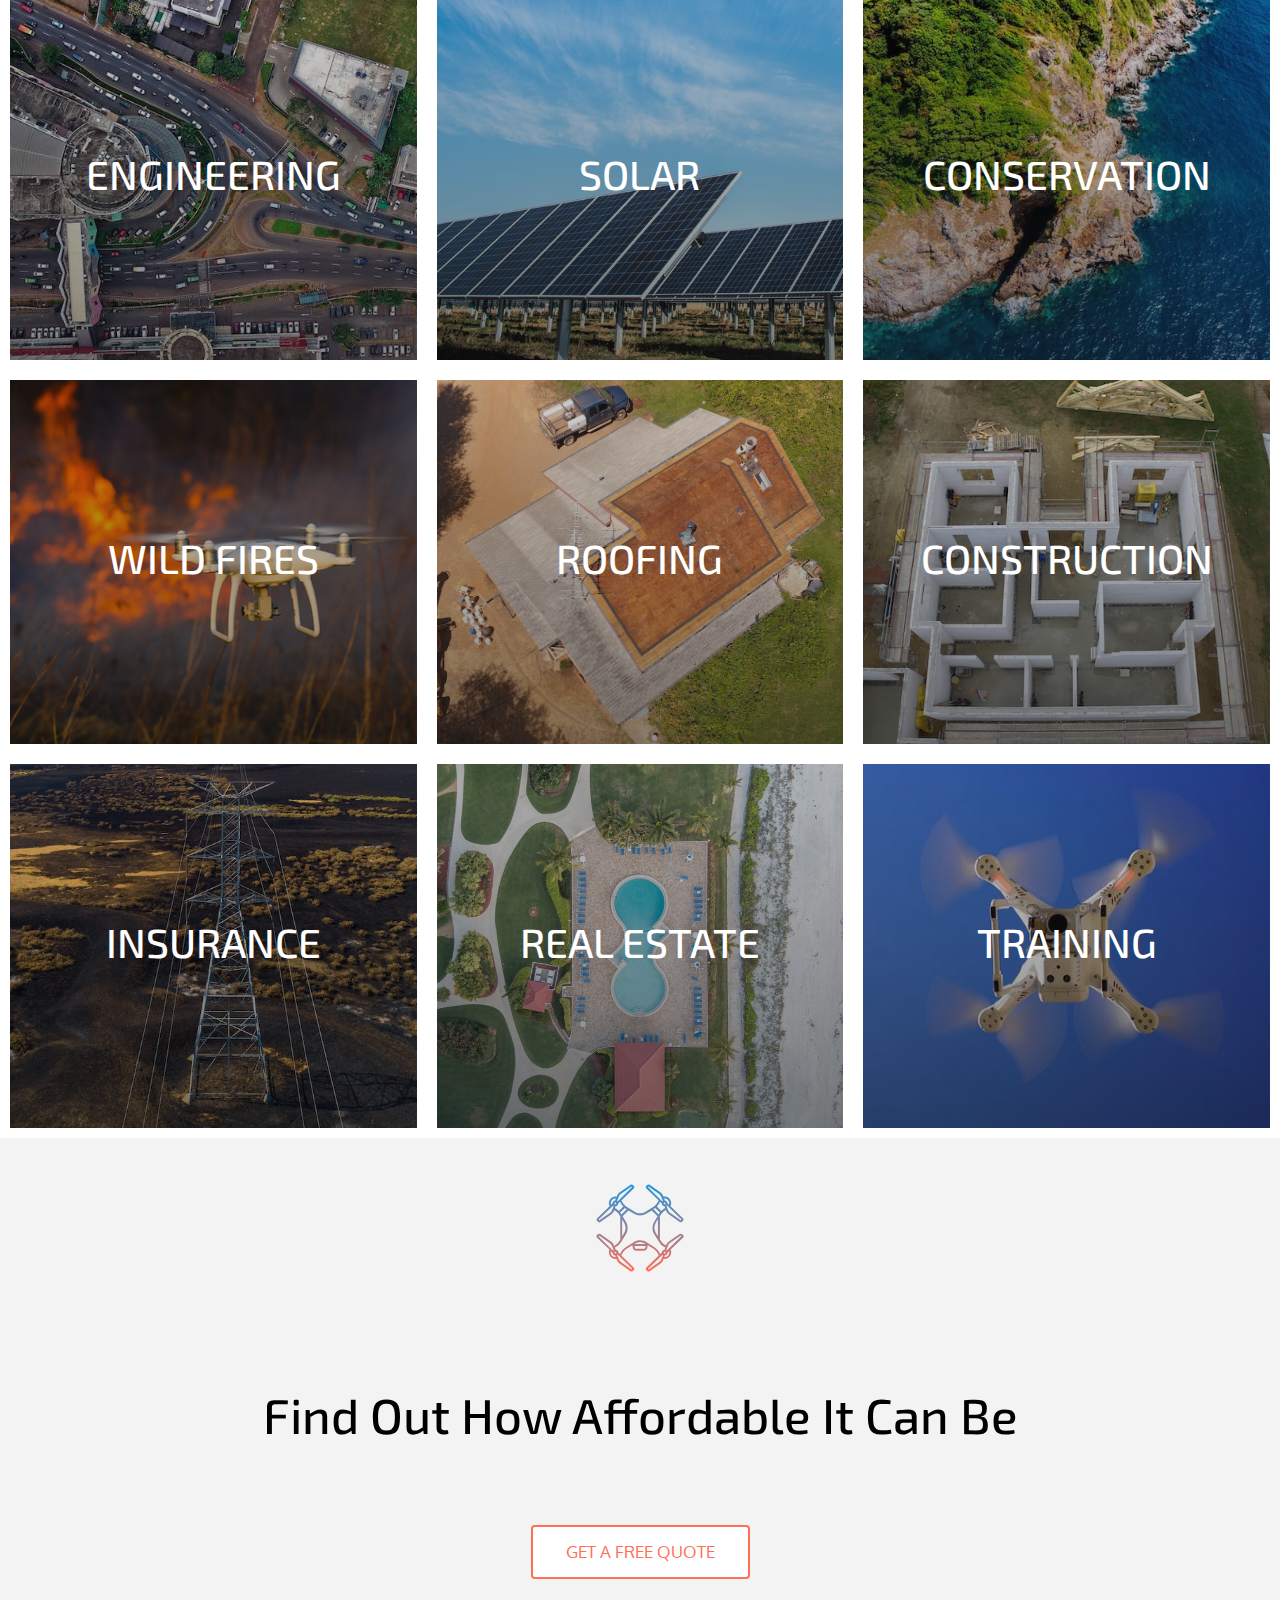
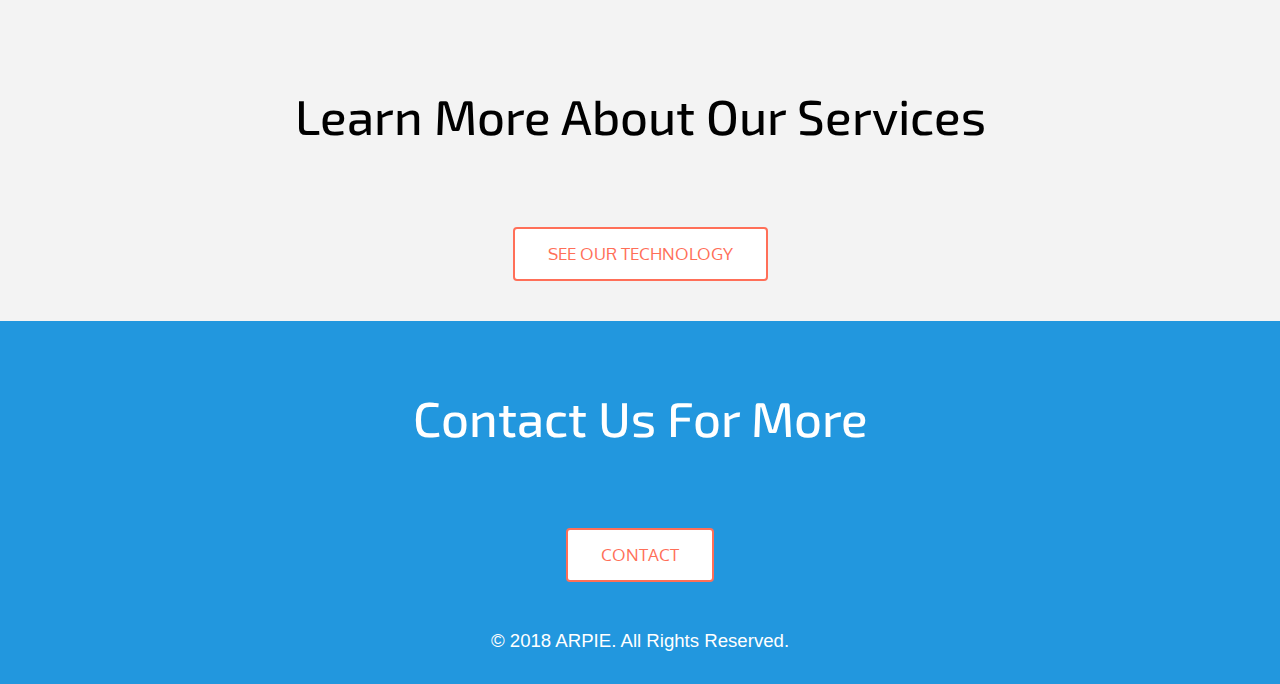
==== commit d5864d4d: "Minor updates" ====
--- a/index.html
+++ b/index.html
@@ -120,7 +120,7 @@
       <div class="row fat-bottom">
         <div class="col-sm-8 col-sm-offset-2 fat-bottom">
           <h3 class="arpie-p">Here at ARPIE, we beleive there's a better future where everyone has access to the imagery and data they need when they need it.</h3>
-          <h3 class="arpie-p">We provide valuable insights and time-saving results from drone imagery, keeping you ahead of the curve.</h3>
+          <h3 class="arpie-p">We can provide valuable insights and time-saving results from drone imagery, keeping you ahead of the curve.</h3>
         </div>
       </div>
     </div>
@@ -135,7 +135,7 @@
       <div class="row fat-row">
         <div class="col-sm-6 padded-col">
           <h1 class="arpie-font">Save Time and Your Budget</h1>
-          <p class="arpie-p text-left">Our services greatly reduce the time and money needed to get aerial imagery, comprehensive insights and site intelligence on your project.</p>
+          <p class="arpie-p text-left">Our services can greatly reduce the time and money needed to get aerial imagery, comprehensive insights and site intelligence on your project.</p>
           <p class="arpie-p text-left"></p>
           <!-- <a type="button" class="btn btn-default learnMore" href="./quote.html">Start saving now</a> -->
         </div>
@@ -184,8 +184,8 @@
 
     <div class="section container white-background">
       <div class="row">
-        <div class="col-sm-4 industry-photo" id="survey">
-          <h2 class="arpie-title white industry-text">SURVEYING</h2>
+        <div class="col-sm-4 industry-photo" id="engineering">
+          <h2 class="arpie-title white industry-text">ENGINEERING</h2>
         </div>
         <div class="col-sm-4 industry-photo" id="solar">
           <h2 class="arpie-title white industry-text">SOLAR</h2>
--- a/public/stylesheets/homepage.css
+++ b/public/stylesheets/homepage.css
@@ -28,7 +28,7 @@
 
   background-size: cover;
   background-position: center;
-  height: 50vh;
+  min-height: 66vh;
   z-index: 2;
   padding-top:170px;
 }
@@ -49,7 +49,7 @@
   padding-top: 10vw;
 }
 
-#survey {
+#engineering {
   background: linear-gradient(
                  rgba(20,20,20, .2),
                  rgba(20,20,20, .5)),
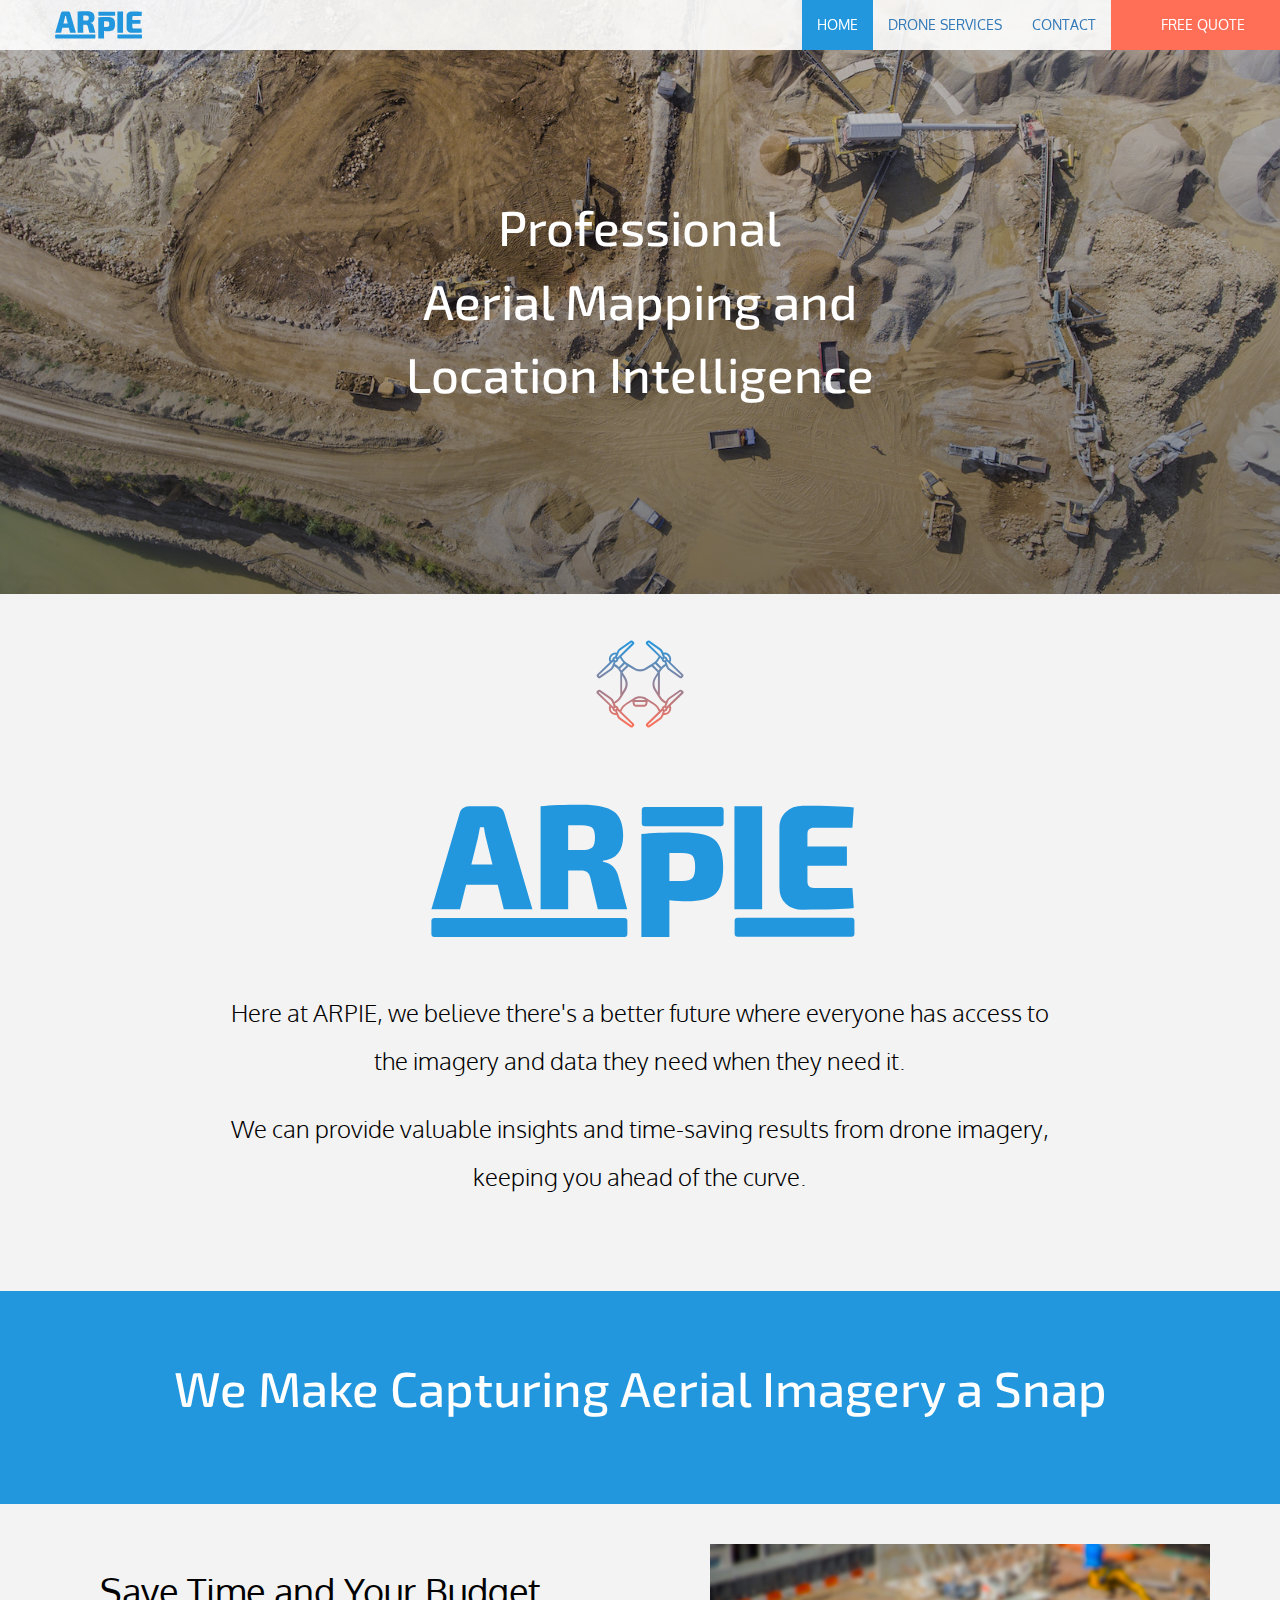
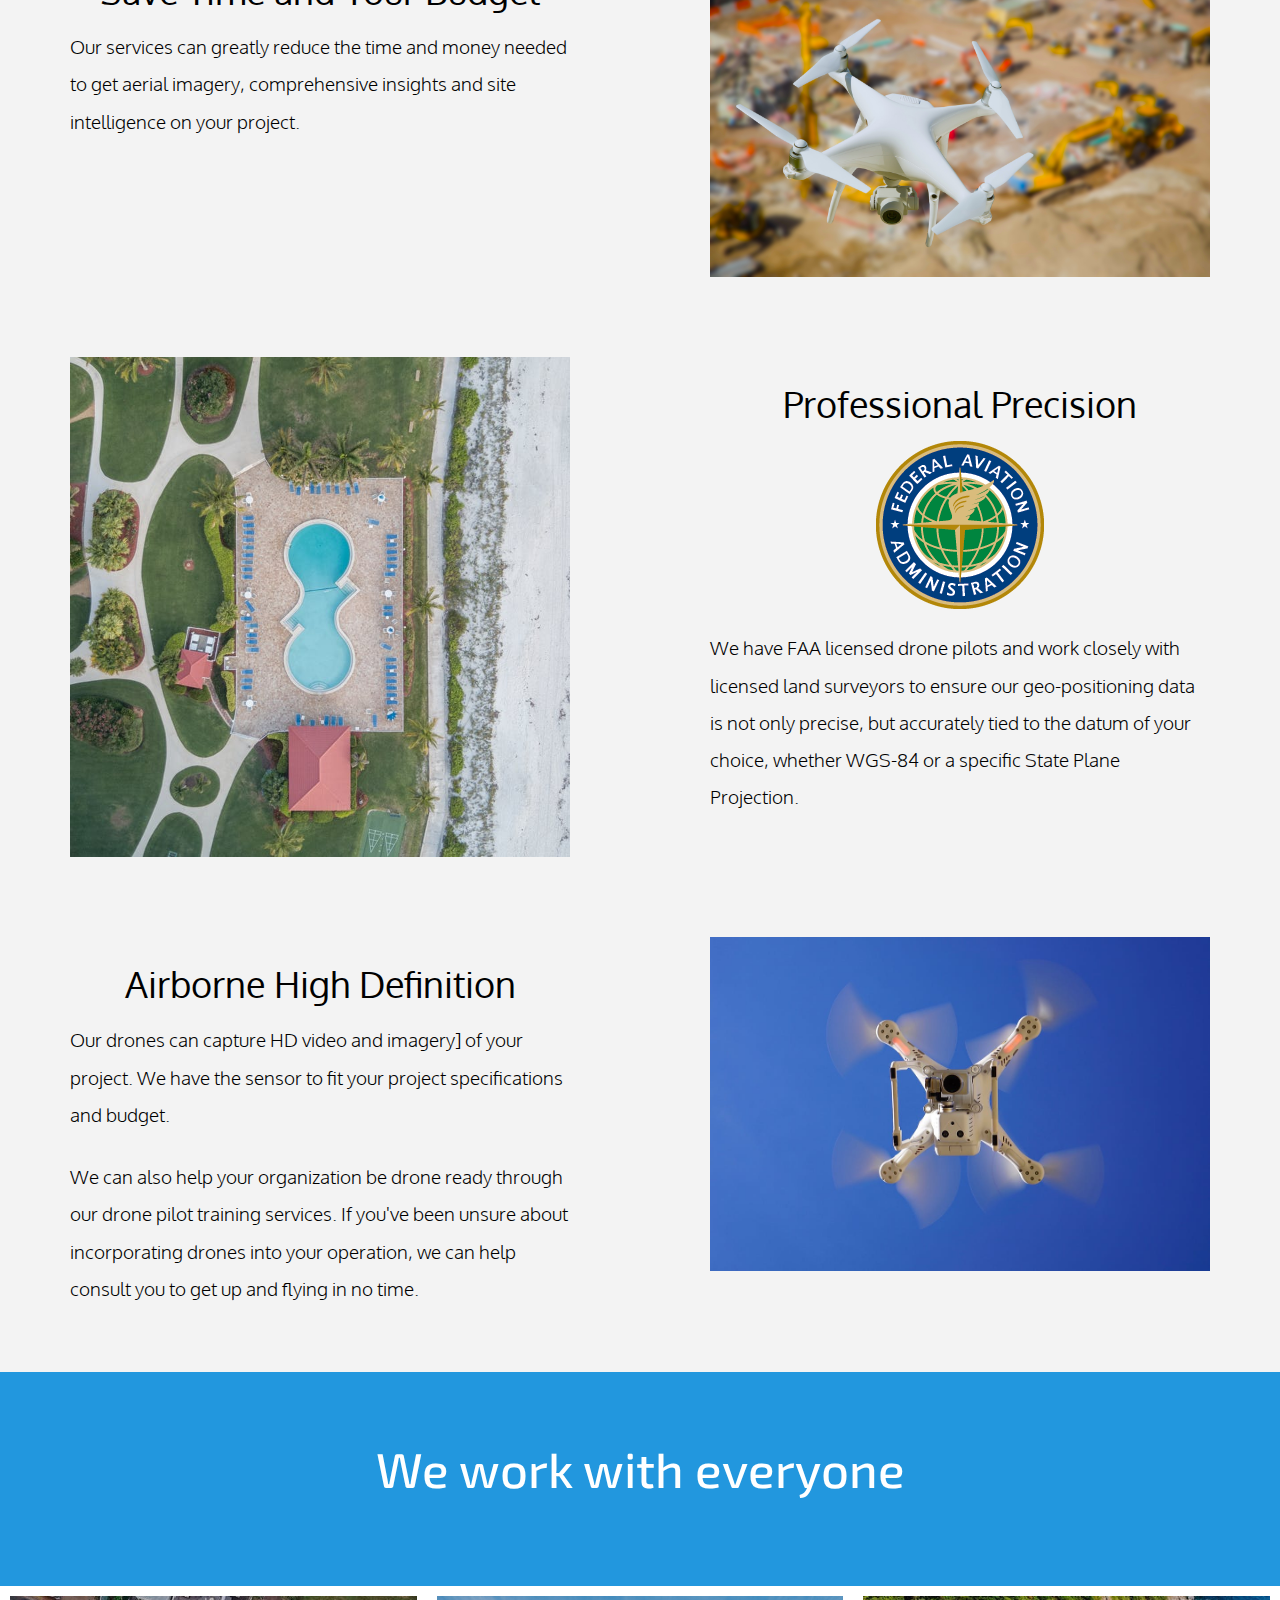
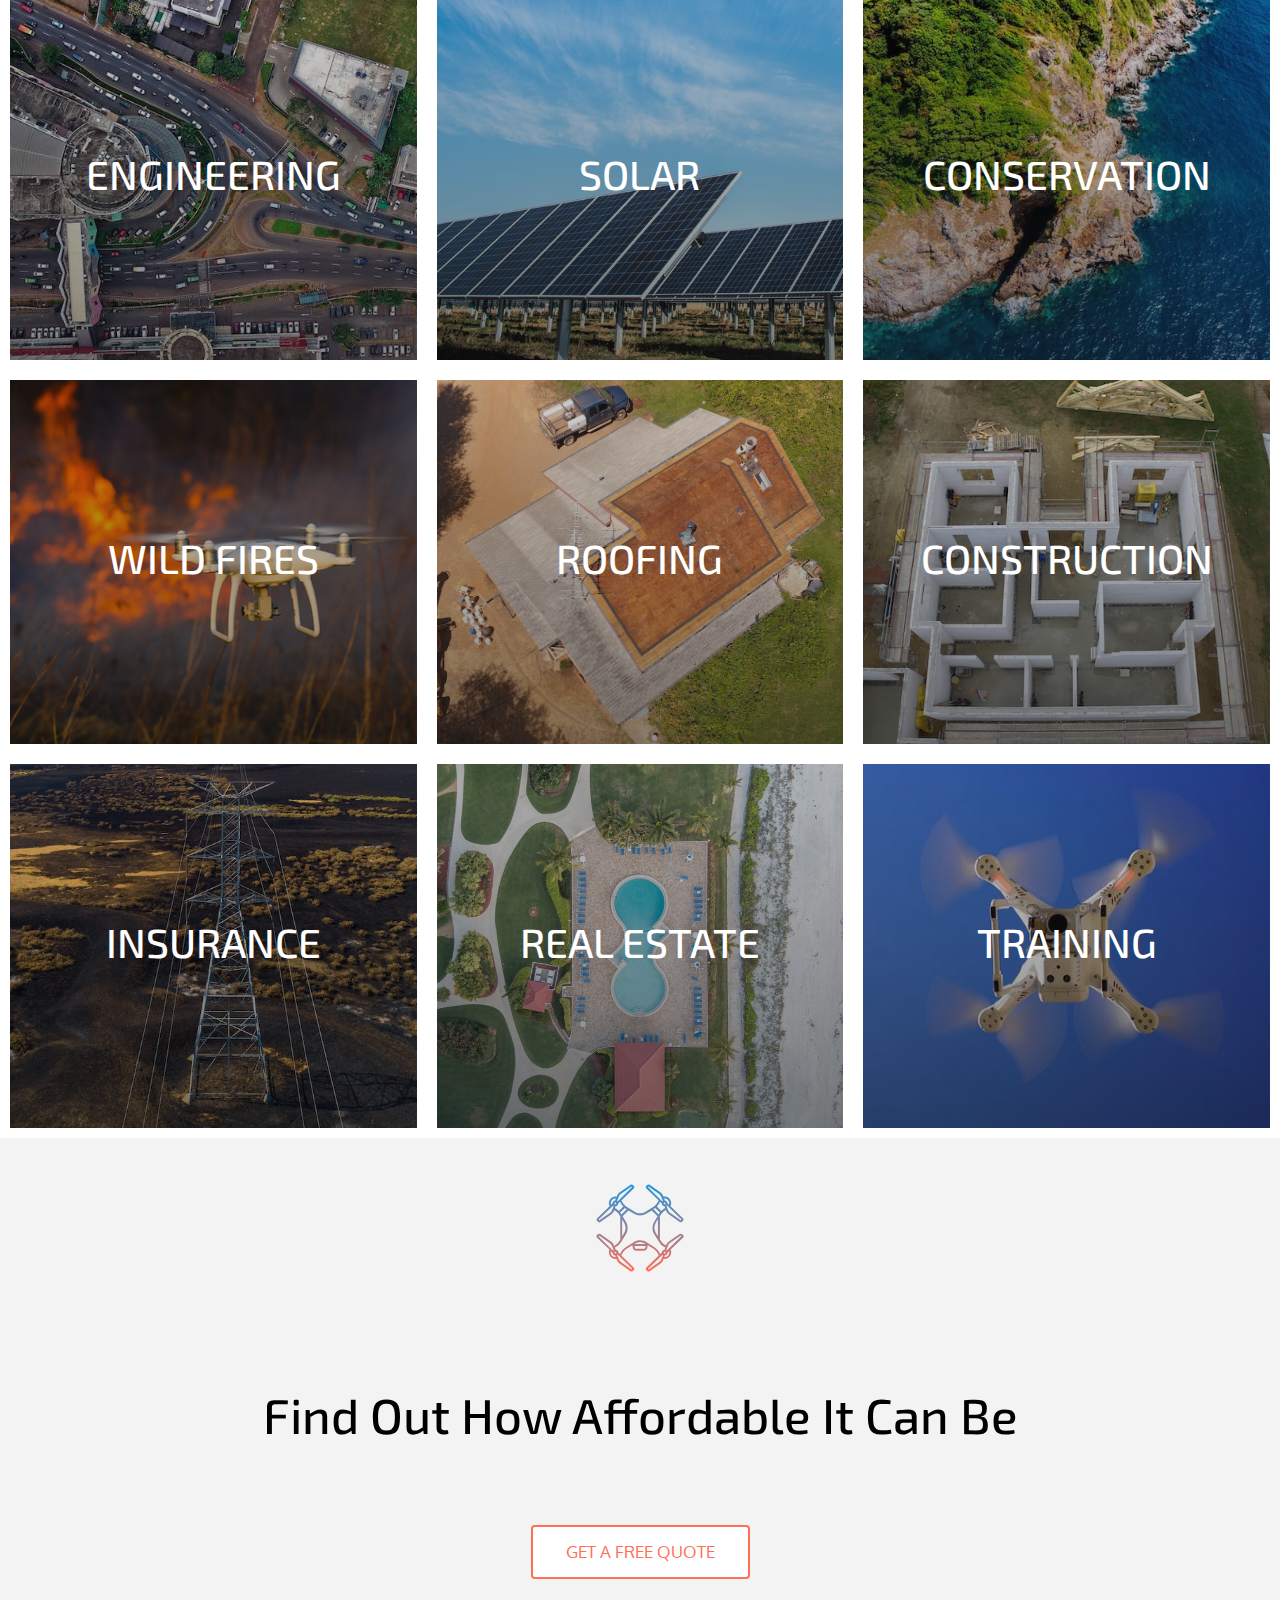
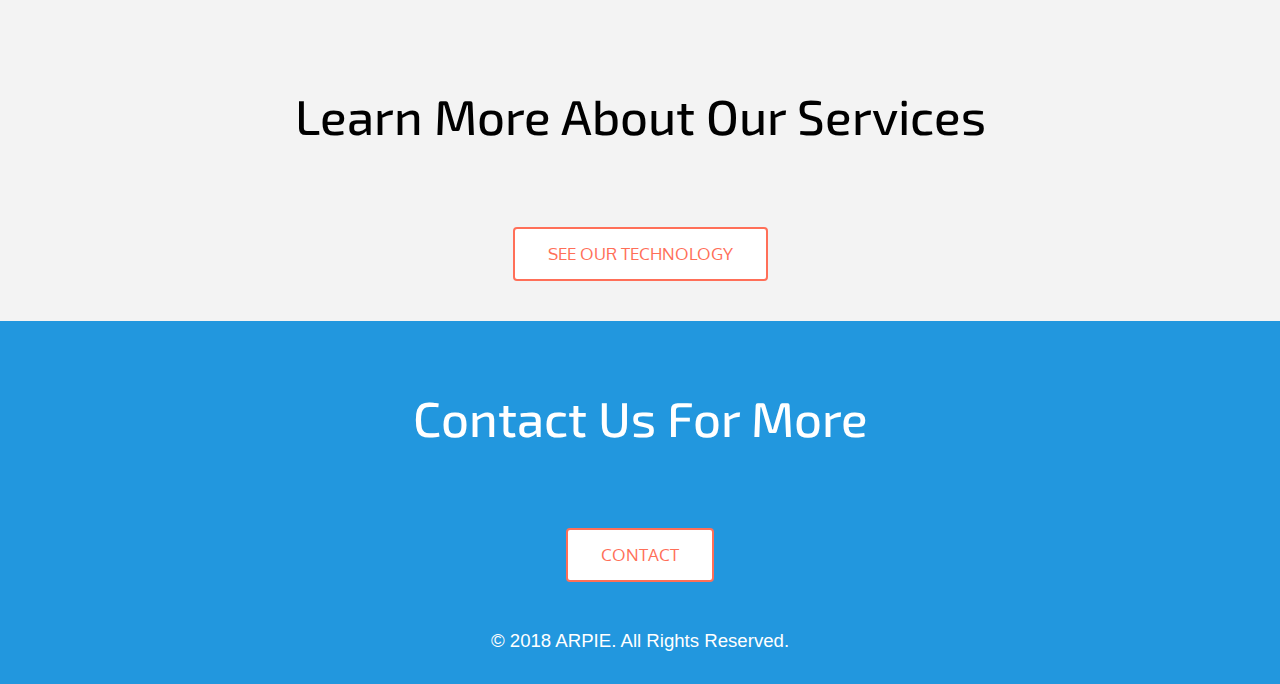
==== commit c0777d7a: "improve links and text" ====
--- a/index.html
+++ b/index.html
@@ -4,8 +4,11 @@
     <meta charset="utf-8">
     <meta http-equiv="X-UA-Compatible" content="IE=edge">
     <meta name="viewport" content="width=device-width, initial-scale=1">
-    <title>ARPIE</title>
-    <link rel="shortcut icon" type="image/x-icon" href="./public/images/favicon/arpie-white.ico" />
+    <title>Professional Drone Aerial Mapping | ARPIE</title>
+    <link rel="shortcut icon" type="image/x-icon" href="./public/images/favicon/arpie-gradient.ico" />
+    <meta property="og:title" content="Professional Drone Aerial Mapping | ARPIE">
+    <meta property="og:description" name="description" content="We Make Capturing Aerial Imagery a Snap! We can provide valuable insights and time-saving results from drone imagery and mapping, keeping you ahead of the curve.">
+    <meta property="og:image" content="./public/images/np/drone-blue-red-gradient.svg">
 
     <!-- Bootstrap -->
     <link rel="stylesheet" href="./public/stylesheets/bootstrap.min.css">
@@ -21,6 +24,16 @@
     <link href="https://fonts.googleapis.com/css?family=Exo+2:300,400,500,700,800" rel="stylesheet">
     <link href="https://fonts.googleapis.com/css?family=IBM+Plex+Mono:200,300,400,500" rel="stylesheet">
 
+    <!-- Global site tag (gtag.js) - Google Analytics -->
+    <script async src="https://www.googletagmanager.com/gtag/js?id=UA-122507962-1"></script>
+    <script>
+      window.dataLayer = window.dataLayer || [];
+      function gtag(){dataLayer.push(arguments);}
+      gtag('js', new Date());
+
+      gtag('config', 'UA-122507962-1');
+    </script>
+
 
   </head>
   <body>
@@ -33,7 +46,7 @@
                 <button type="button" class="navbar-toggle" data-toggle="collapse" data-target=".navbar-main-collapse">
                     <h4 class="menu-icon">MENU</h4>
                 </button>
-                <a class="navbar-brand page-scroll nav-logo" href="./index.html">
+                <a class="navbar-brand page-scroll nav-logo" href="./">
                     <!-- ARPIE -->
                     <img class="img-responsive nav-logo-size" alt="" src="./public/images/logo/arpie_blue.svg">
                 </a>
@@ -43,10 +56,10 @@
               <ul class="nav navbar-nav">
                   <!-- Hidden li included to remove active class from about link when scrolled up past about section -->
                   <li>
-                      <a class="navbar-font active-nav" href="./index.html">Home</a>
-                  </li>
-                  <li>
-                      <a class="navbar-font" href="./services.html">Drone Services</a>
+                      <a class="navbar-font active-nav" href="./">Home</a>
+                  </li>
+                  <li>
+                      <a class="navbar-font" href="./services">Drone Services</a>
                   </li>
                   <!-- <li role="presentation" class="dropdown">
                       <a class="dropdown-toggle navbar-font" data-toggle="dropdown" href="#" role="button" aria-haspopup="true" aria-expanded="false">Industries <span class="caret"></span></a>
@@ -81,10 +94,10 @@
                       </ul>
                   </li> -->
                   <li>
-                      <a class="navbar-font" href="./contact.html">Contact</a>
-                  </li>
-                  <li>
-                      <a class="navbar-font text-center" id="free-quote" href="./quote.html">Free Quote</a>
+                      <a class="navbar-font" href="./contact">Contact</a>
+                  </li>
+                  <li>
+                      <a class="navbar-font text-center" id="free-quote" href="./quote">Free Quote</a>
                   </li>
               </ul>
             </div>
@@ -97,7 +110,6 @@
       <div class="row text-center">
         <canvas id="myCanvas" width="300" height="200" style="padding-top:20px; margin-bottom:-50px; margin-left:-50px;"></canvas>
       </div>
-      <!-- <img id="loadingImage" class="img-responsive center-block" src="./public/images/logo/arpie_blue.svg" alt="Logo Arpie"> -->
     </div>
 
 
@@ -112,14 +124,14 @@
 
     <div class="section container white-background">
       <div class="row fat-row text-center">
-        <img class="img-responsive center-block" src="./public/images/np/drone-blue-red-gradient.svg" alt="Logo Arpie">
-      </div>
-      <div class="row">
-        <img class="img-responsive center-block" src="./public/images/logo/arpie_blue.svg" alt="Logo Arpie">
+        <img class="img-responsive center-block" src="./public/images/np/drone-blue-red-gradient.svg" alt="Drone Logo">
+      </div>
+      <div class="row">
+        <img class="img-responsive center-block" src="./public/images/logo/arpie_blue.svg" alt="ARPIE">
       </div>
       <div class="row fat-bottom">
         <div class="col-sm-8 col-sm-offset-2 fat-bottom">
-          <h3 class="arpie-p">Here at ARPIE, we beleive there's a better future where everyone has access to the imagery and data they need when they need it.</h3>
+          <h3 class="arpie-p">Here at ARPIE, we believe there's a better future where everyone has access to the imagery and data they need when they need it.</h3>
           <h3 class="arpie-p">We can provide valuable insights and time-saving results from drone imagery, keeping you ahead of the curve.</h3>
         </div>
       </div>
@@ -140,7 +152,7 @@
           <!-- <a type="button" class="btn btn-default learnMore" href="./quote.html">Start saving now</a> -->
         </div>
         <div class="col-sm-6 padded-col">
-          <img class="img-responsive center-block sm-photo" src="./public/images/photos/as_construction.jpeg" alt="" id="do1">
+          <img class="img-responsive center-block sm-photo" src="./public/images/photos/as_construction.jpeg" alt="drone construction" id="do1">
         </div>
       </div>
     </div>
@@ -148,17 +160,17 @@
     <div class="section container white-background">
       <div class="row fat-row">
         <div class="col-sm-6 padded-col hidden-xs">
-          <img class="img-responsive center-block sm-photo" src="./public/images/photos/pool.jpeg" alt="" id="do1">
+          <img class="img-responsive center-block sm-photo" src="./public/images/photos/pool.jpeg" alt="aerial image" id="do1">
         </div>
         <div class="col-sm-6 padded-col">
           <h1 class="arpie-font">Professional Precision</h1>
-          <img class="img-responsive center-block" src="./public/images/logo/faa-logo.png" alt="" id="do1">
+          <img class="img-responsive center-block" src="./public/images/logo/faa-logo.png" alt="FAA Drone Pilot" id="do1">
           <br>
           <p class="arpie-p text-left">We have FAA licensed drone pilots and work closely with licensed land surveyors to ensure our geo-positioning data is not only precise, but accurately tied to the datum of your choice, whether WGS-84 or a specific State Plane Projection.</p>
           <!-- <a type="button" class="btn btn-default learnMore" href="./services.html">See Our Technology</a> -->
         </div>
         <div class="col-sm-6 padded-col visible-xs">
-          <img class="img-responsive center-block sm-photo" src="./public/images/photos/pool.jpeg" alt="" id="do1">
+          <img class="img-responsive center-block sm-photo" src="./public/images/photos/pool.jpeg" alt="aerial image" id="do1">
         </div>
       </div>
     </div>
@@ -167,11 +179,11 @@
       <div class="row fat-row">
         <div class="col-sm-6 padded-col">
           <h1 class="arpie-font">Airborne High Definition</h1>
-          <p class="arpie-p text-left">Our drones can capture HD video, photographs and thermal imaging of your project. We have the sensor to fit your project specifications and budget.</p>
-          <p class="arpie-p text-left">We can also help your organization be drone ready through our drone pilot traning services. If you've been unsure about incorporating drones into your operation, we can help consult you to get up and flying in no time.</p>
-        </div>
-        <div class="col-sm-6 padded-col">
-          <img class="img-responsive center-block sm-photo" src="./public/images/photos/drone-takingphoto.jpeg" alt="">
+          <p class="arpie-p text-left">Our drones can capture HD video and imagery] of your project. We have the sensor to fit your project specifications and budget.</p>
+          <p class="arpie-p text-left">We can also help your organization be drone ready through our drone pilot training services. If you've been unsure about incorporating drones into your operation, we can help consult you to get up and flying in no time.</p>
+        </div>
+        <div class="col-sm-6 padded-col">
+          <img class="img-responsive center-block sm-photo" src="./public/images/photos/drone-takingphoto.jpeg" alt="drone photo">
         </div>
       </div>
     </div>
@@ -225,7 +237,7 @@
       </div>
       <div class="row fat-row text-center">
         <h1 class="arpie-title-font">Find Out How Affordable It Can Be</h1>
-        <a type="button" class="btn btn-default learnMore" href="./quote.html">Get a Free Quote</a>
+        <a type="button" class="btn btn-default learnMore" href="./quote">Get a Free Quote</a>
       </div>
     </div>
 
@@ -233,7 +245,7 @@
     <div class="section container white-background">
       <div class="row fat-row text-center">
         <h1 class="arpie-title-font">Learn More About Our Services</h1>
-        <a type="button" class="btn btn-default learnMore" href="./services.html">See Our Technology</a>
+        <a type="button" class="btn btn-default learnMore" href="./services">See Our Technology</a>
       </div>
     </div>
 
@@ -241,7 +253,7 @@
     <div class="section container blue-background">
       <div class="row fat-row">
         <h3 class="arpie-title-font">Contact Us For More</h3>
-        <a type="button" class="btn btn-default" href="./contact.html">Contact</a>
+        <a type="button" class="btn btn-default" href="./contact">Contact</a>
       </div>
       <div class="row text-center">
         <p class="copyright">&copy 2018 ARPIE. All Rights Reserved.</p>
@@ -258,16 +270,6 @@
 
     <script type="text/javascript" src="./public/javascript/arpie.js"></script>
 
-    <!-- Global site tag (gtag.js) - Google Analytics -->
-    <script async src="https://www.googletagmanager.com/gtag/js?id=UA-122507962-1"></script>
-    <script>
-      window.dataLayer = window.dataLayer || [];
-      function gtag(){dataLayer.push(arguments);}
-      gtag('js', new Date());
-
-      gtag('config', 'UA-122507962-1');
-    </script>
-
     <script src="https://embed.small.chat/TCHJXERFEGCK67PMUN.js" async></script>
 
 
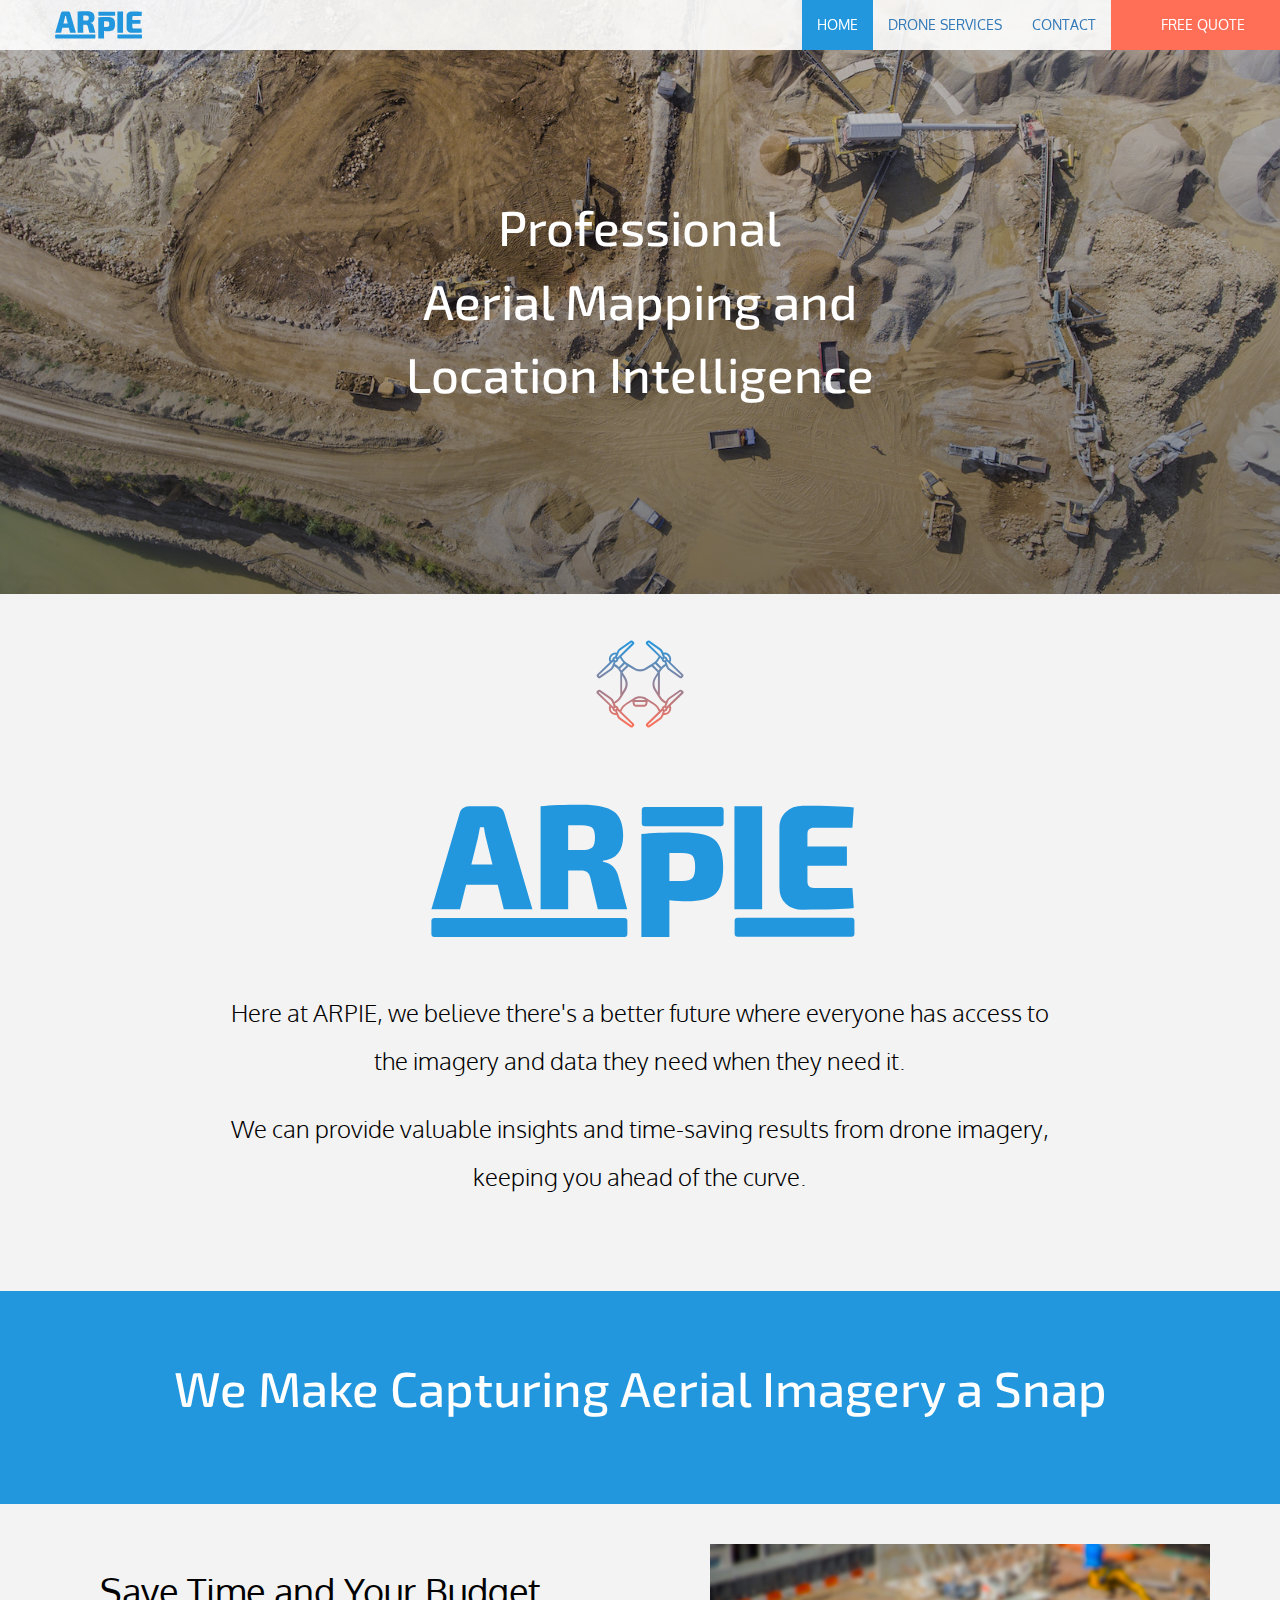
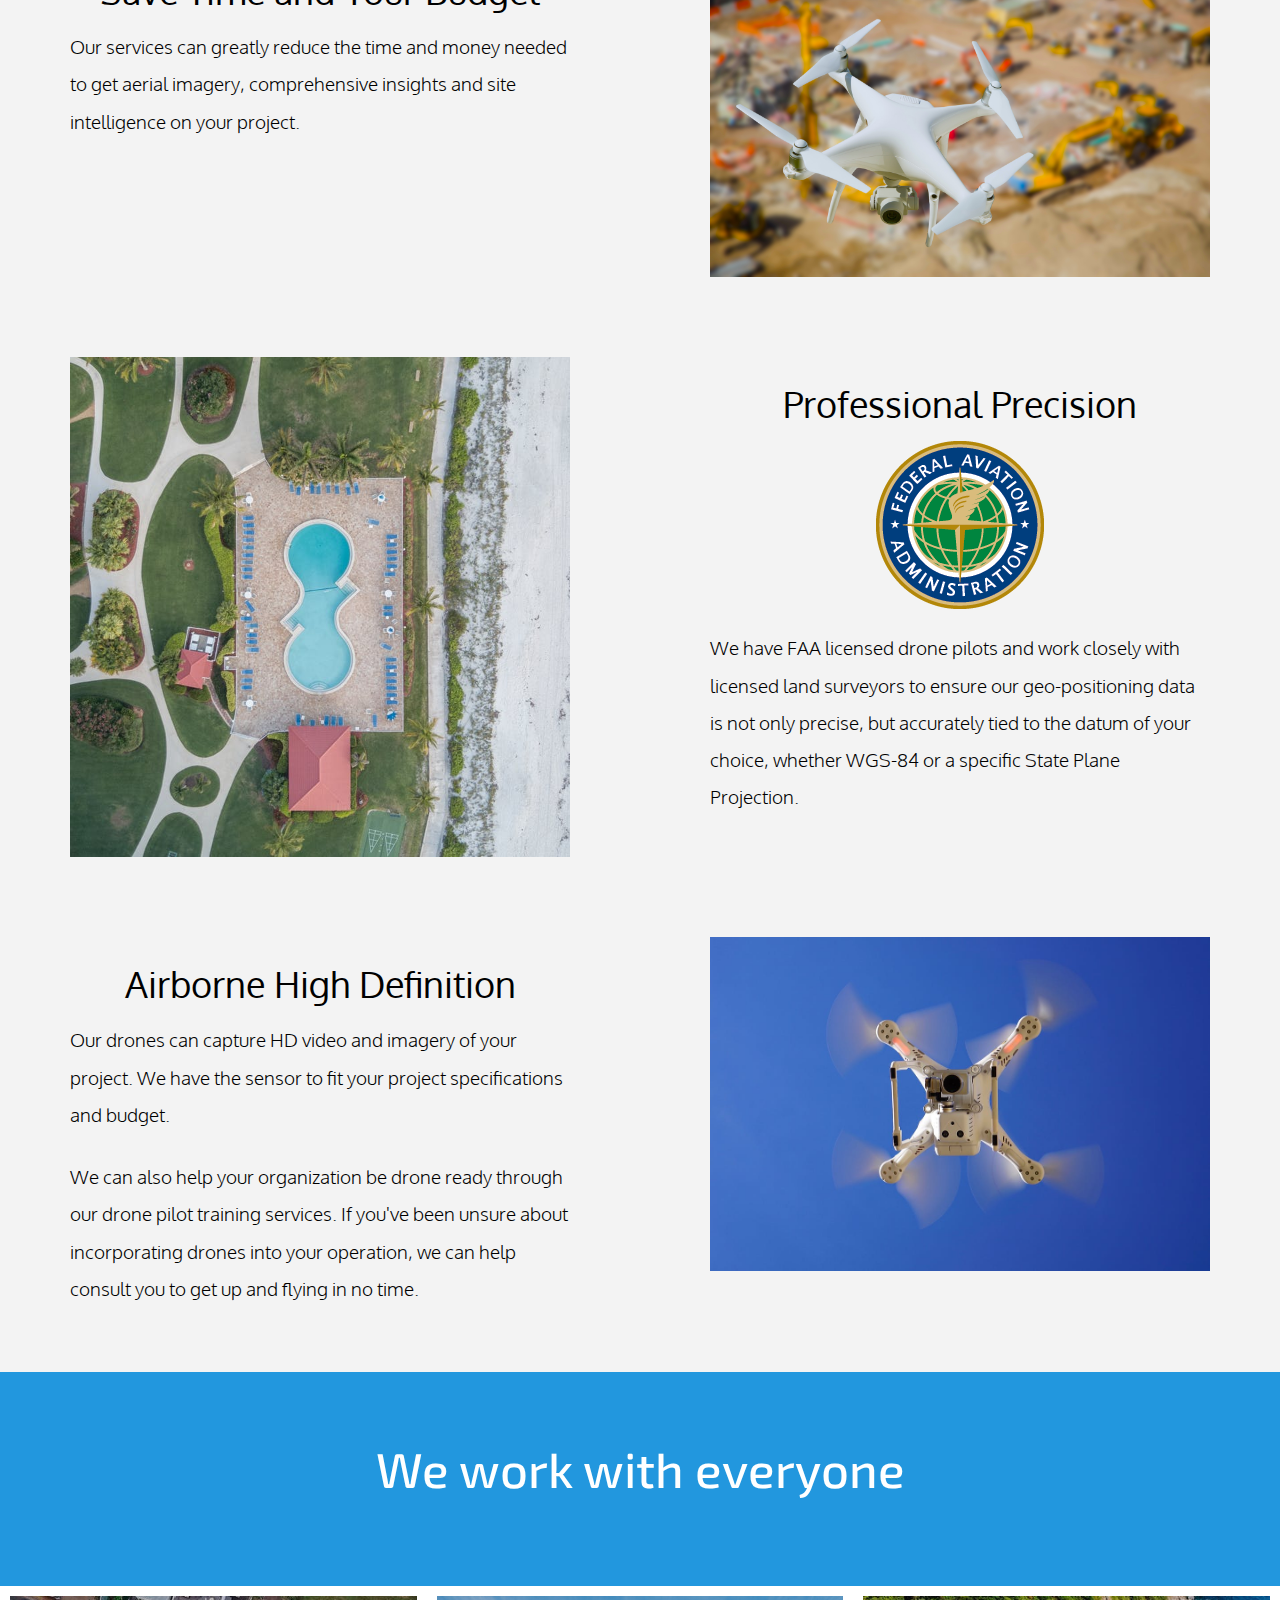
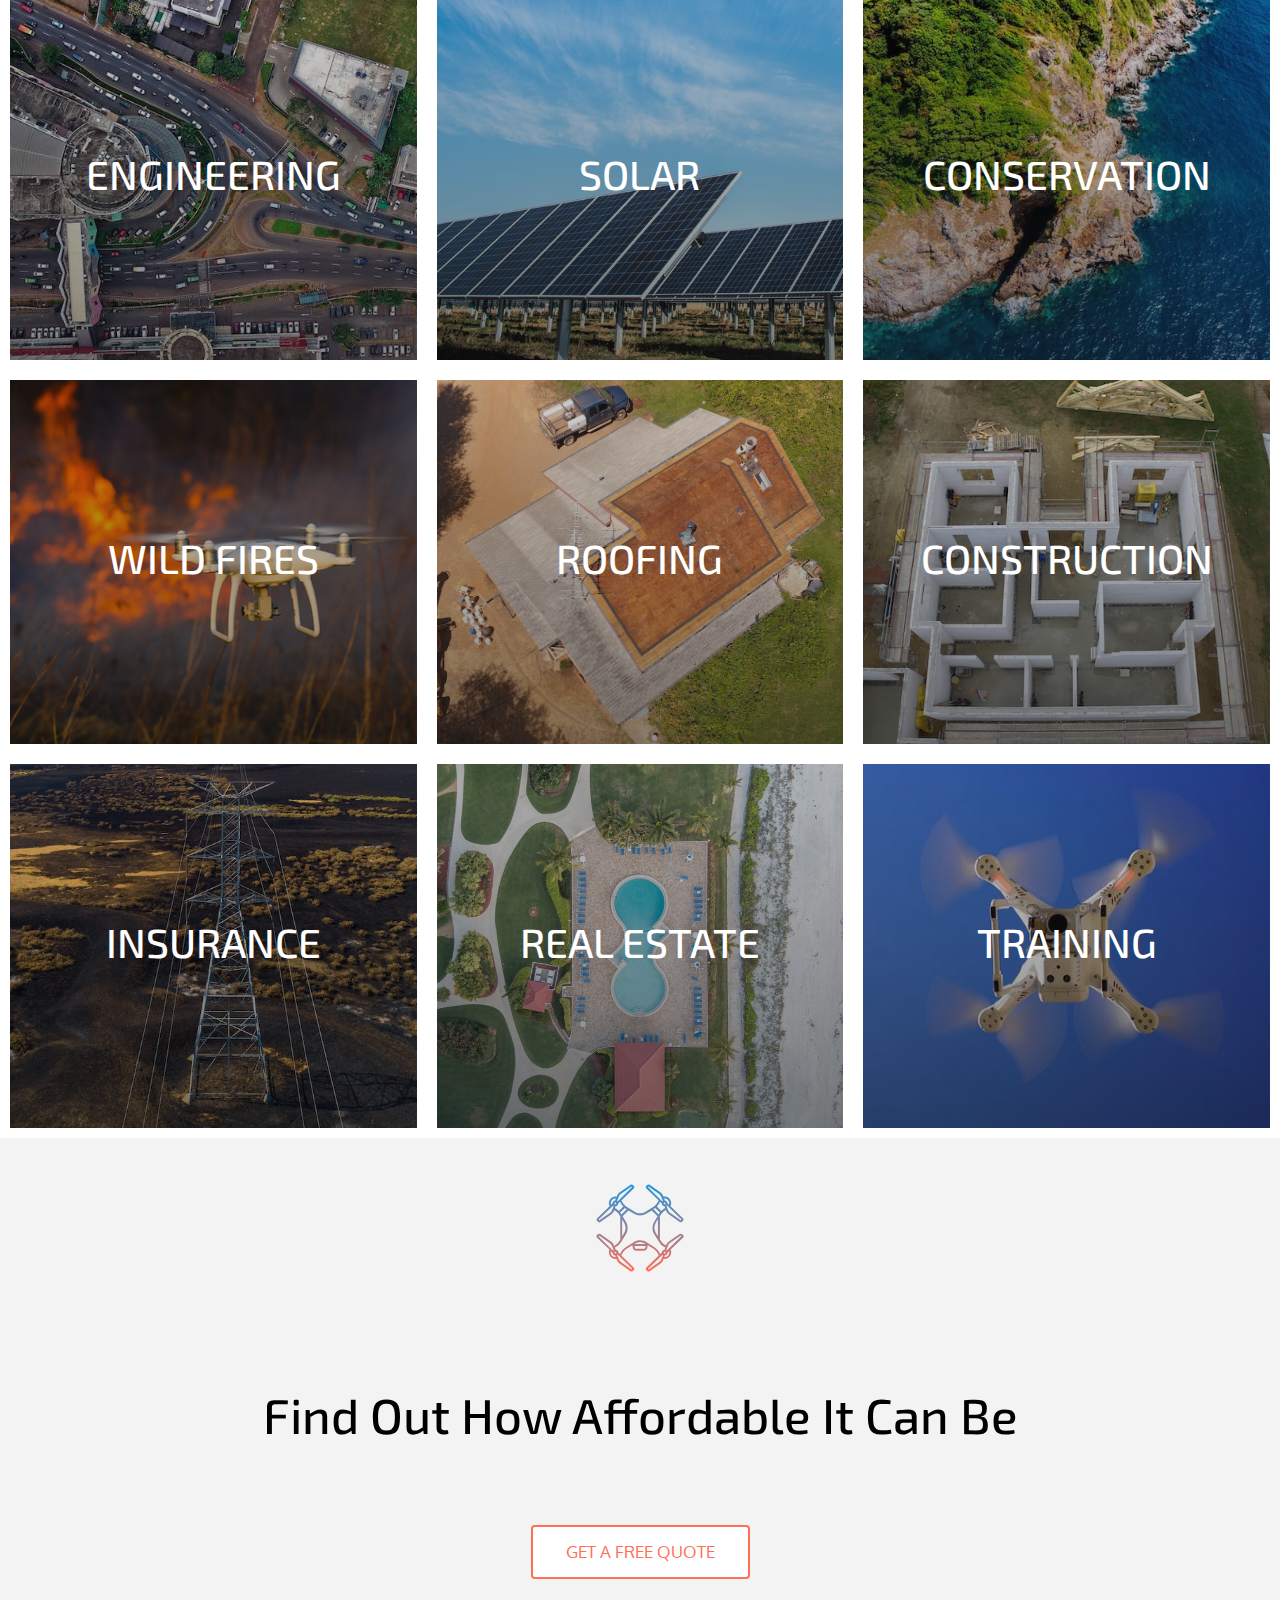
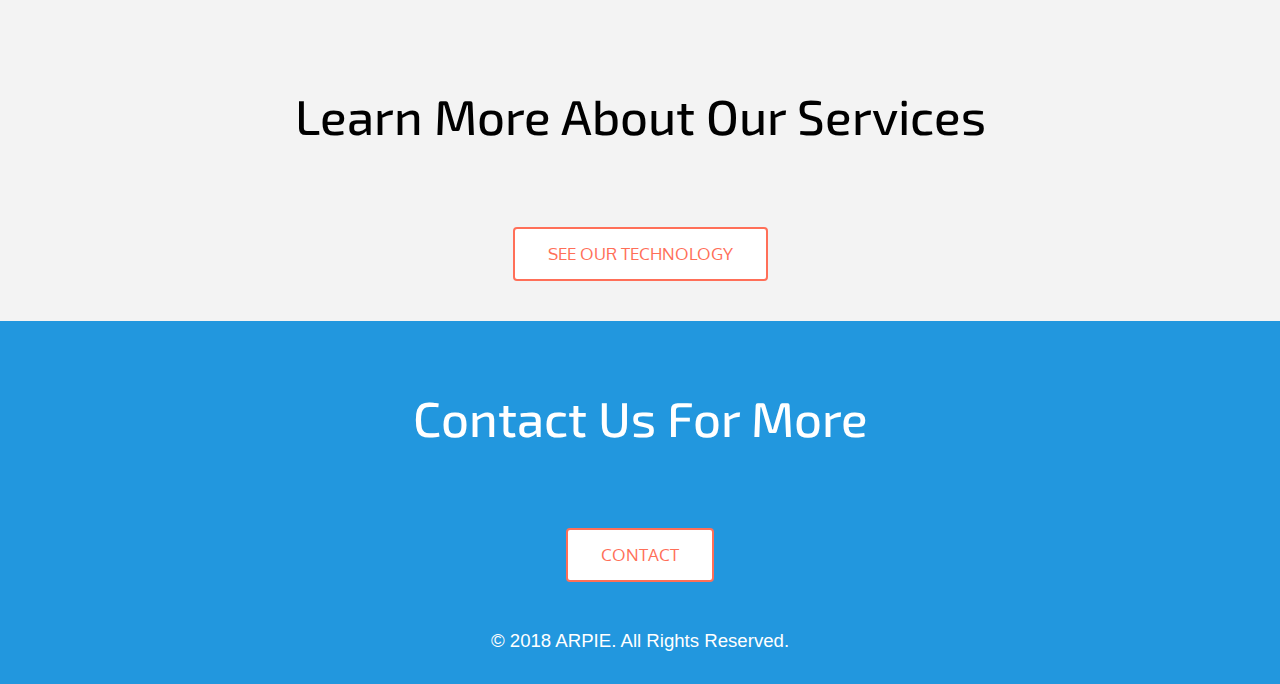
==== commit 9dce1283: "Quick Typo Fix" ====
--- a/index.html
+++ b/index.html
@@ -179,7 +179,7 @@
       <div class="row fat-row">
         <div class="col-sm-6 padded-col">
           <h1 class="arpie-font">Airborne High Definition</h1>
-          <p class="arpie-p text-left">Our drones can capture HD video and imagery] of your project. We have the sensor to fit your project specifications and budget.</p>
+          <p class="arpie-p text-left">Our drones can capture HD video and imagery of your project. We have the sensor to fit your project specifications and budget.</p>
           <p class="arpie-p text-left">We can also help your organization be drone ready through our drone pilot training services. If you've been unsure about incorporating drones into your operation, we can help consult you to get up and flying in no time.</p>
         </div>
         <div class="col-sm-6 padded-col">
